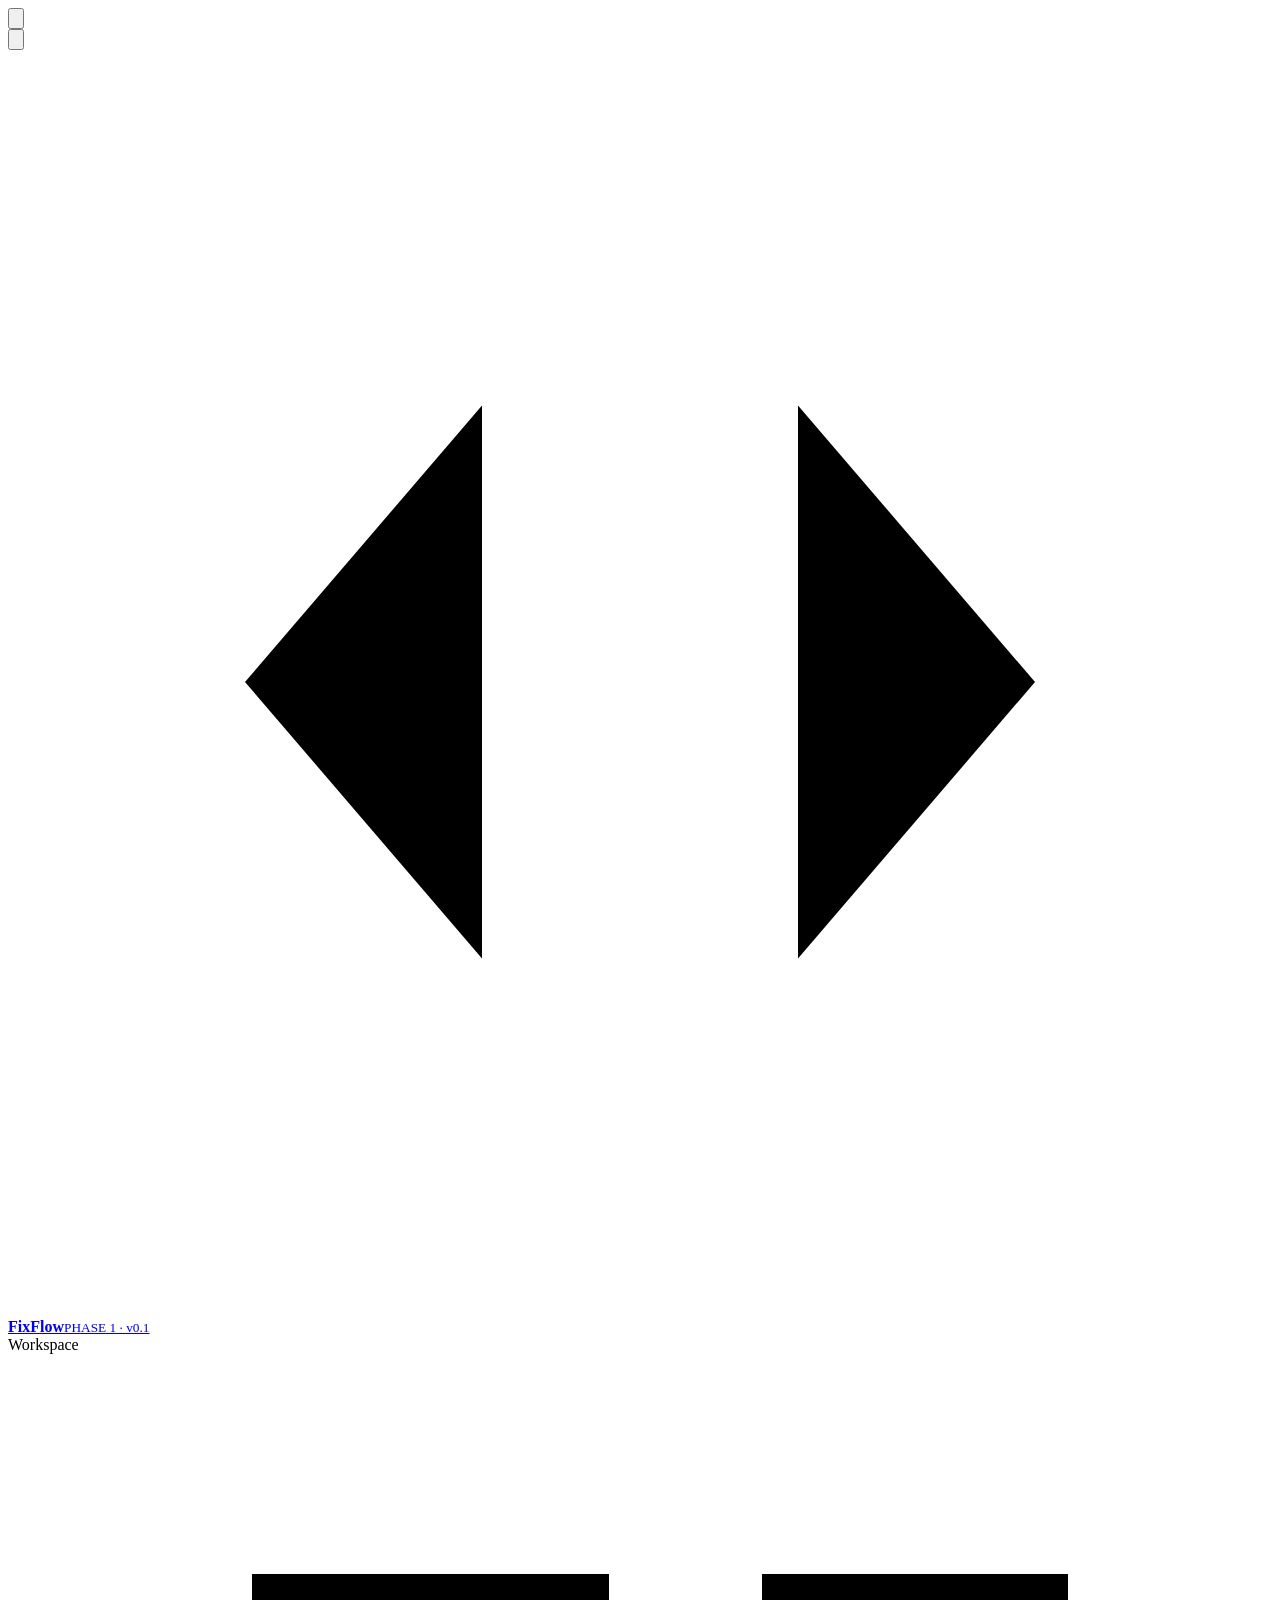
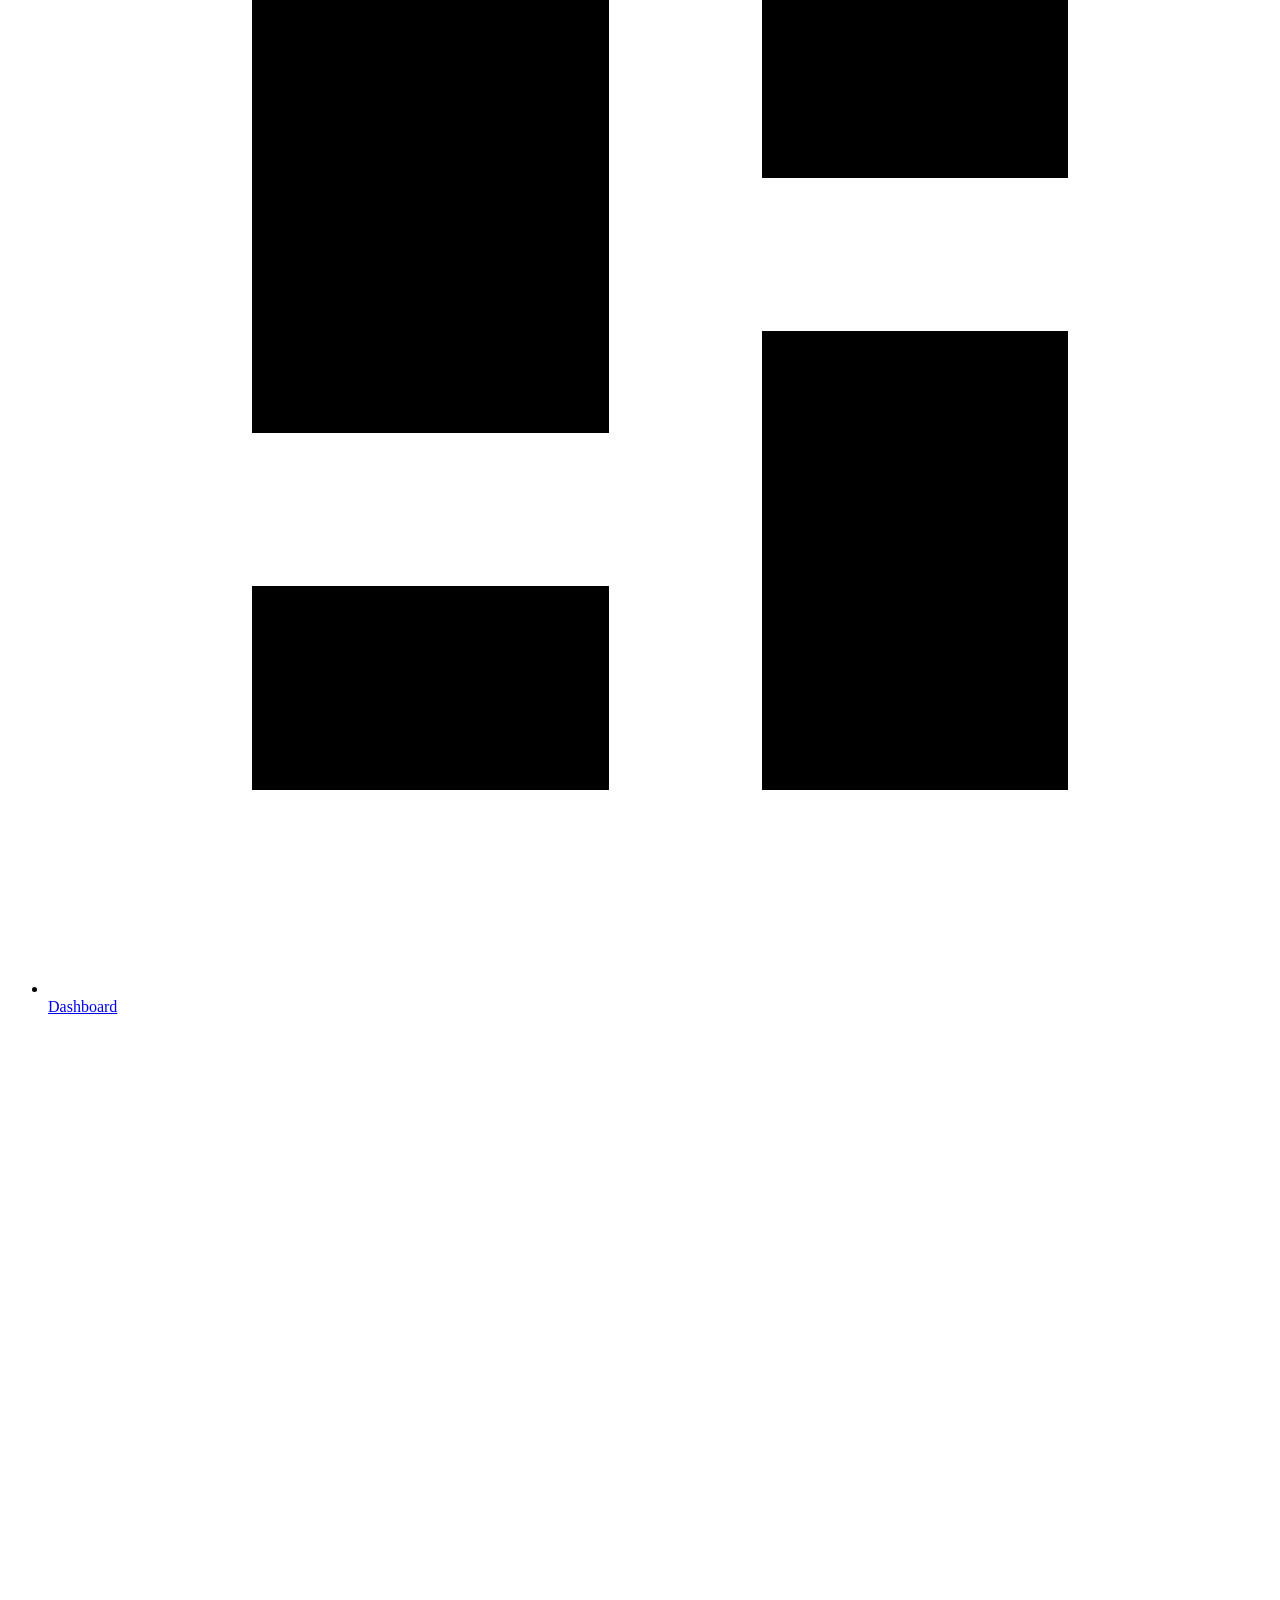
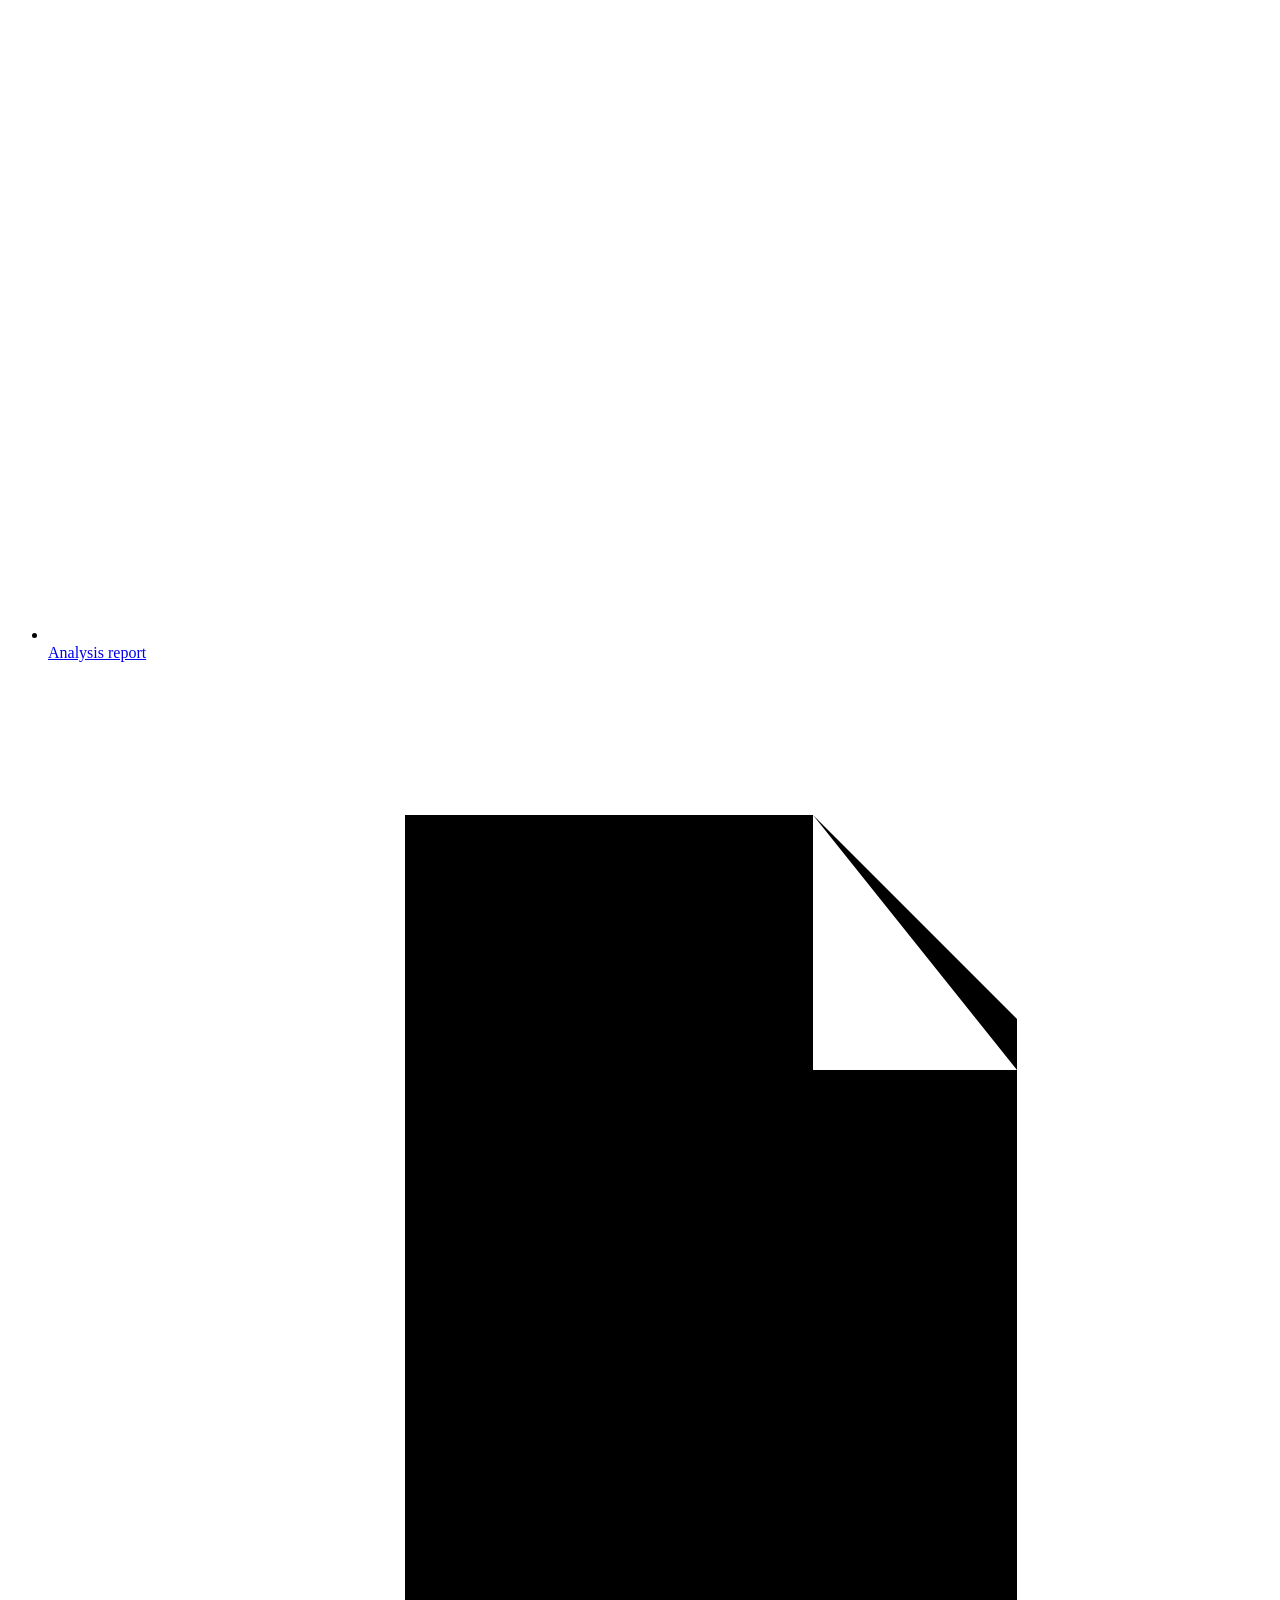
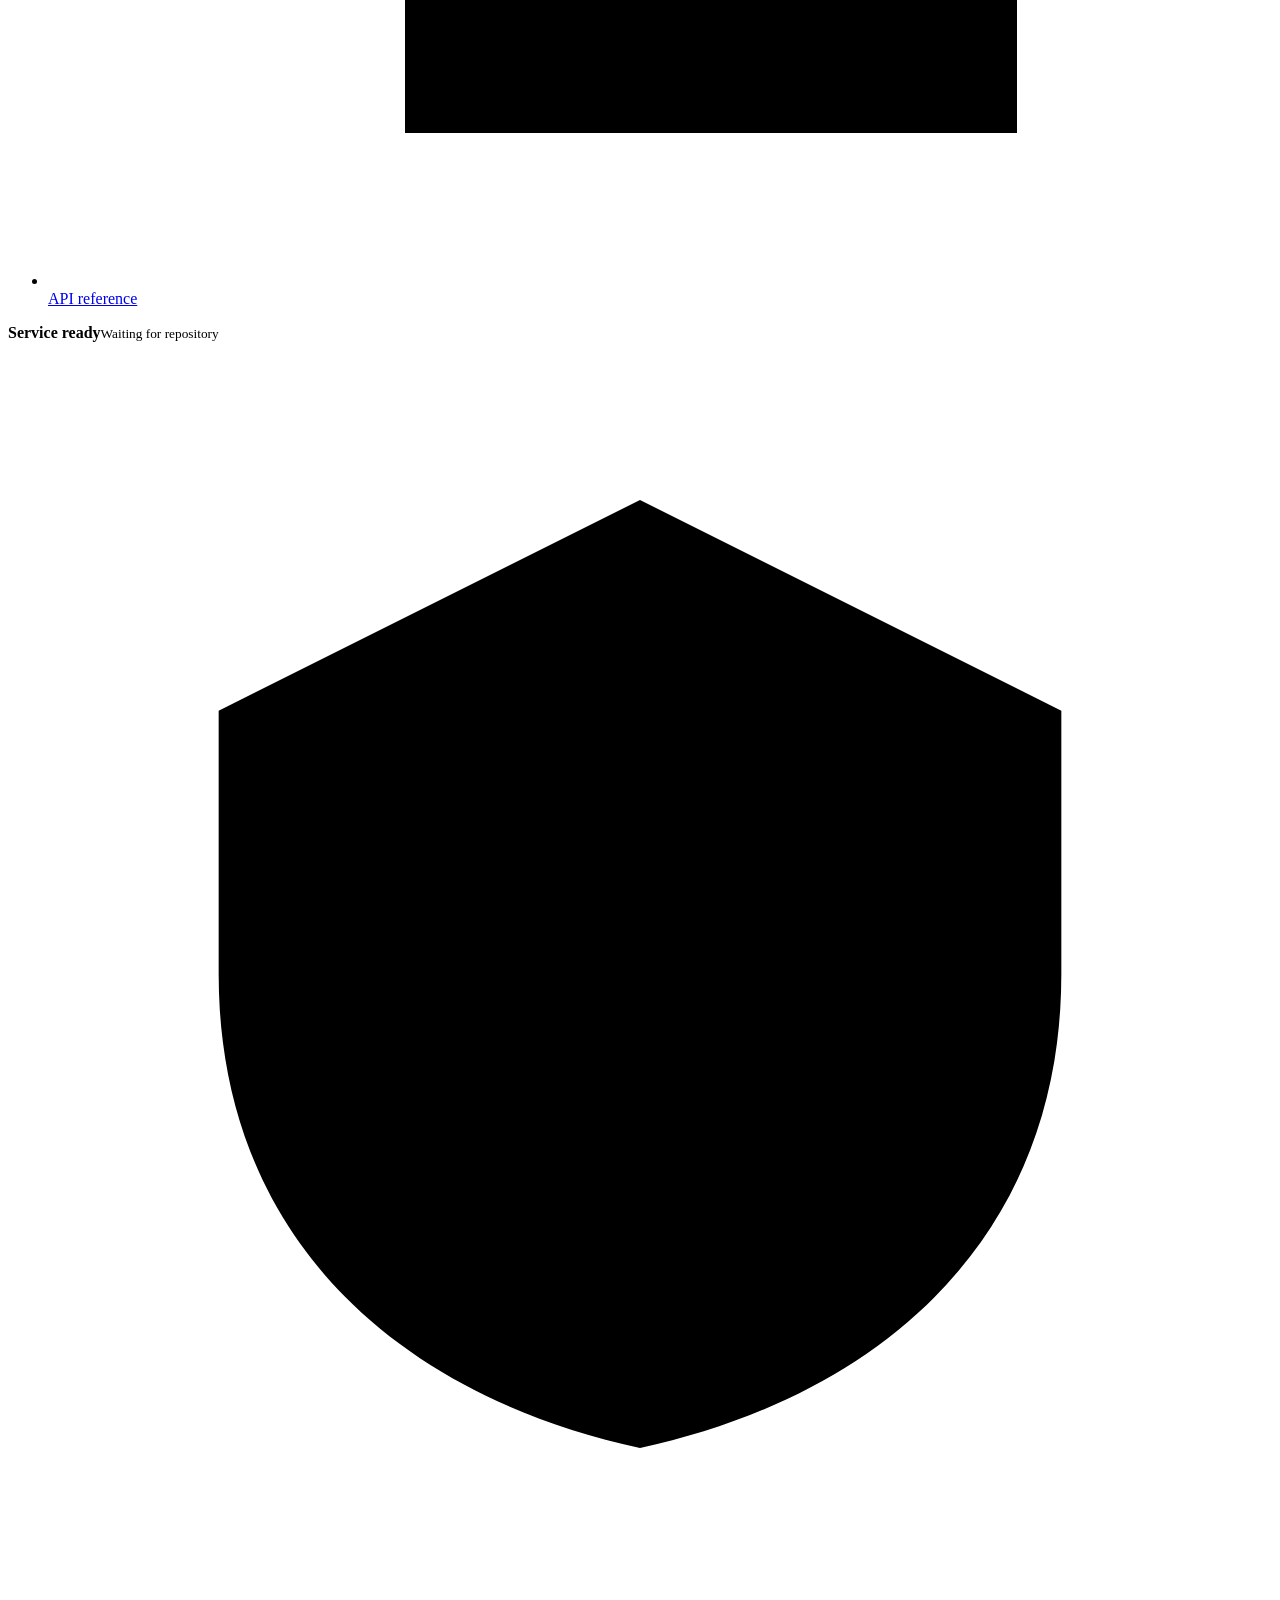
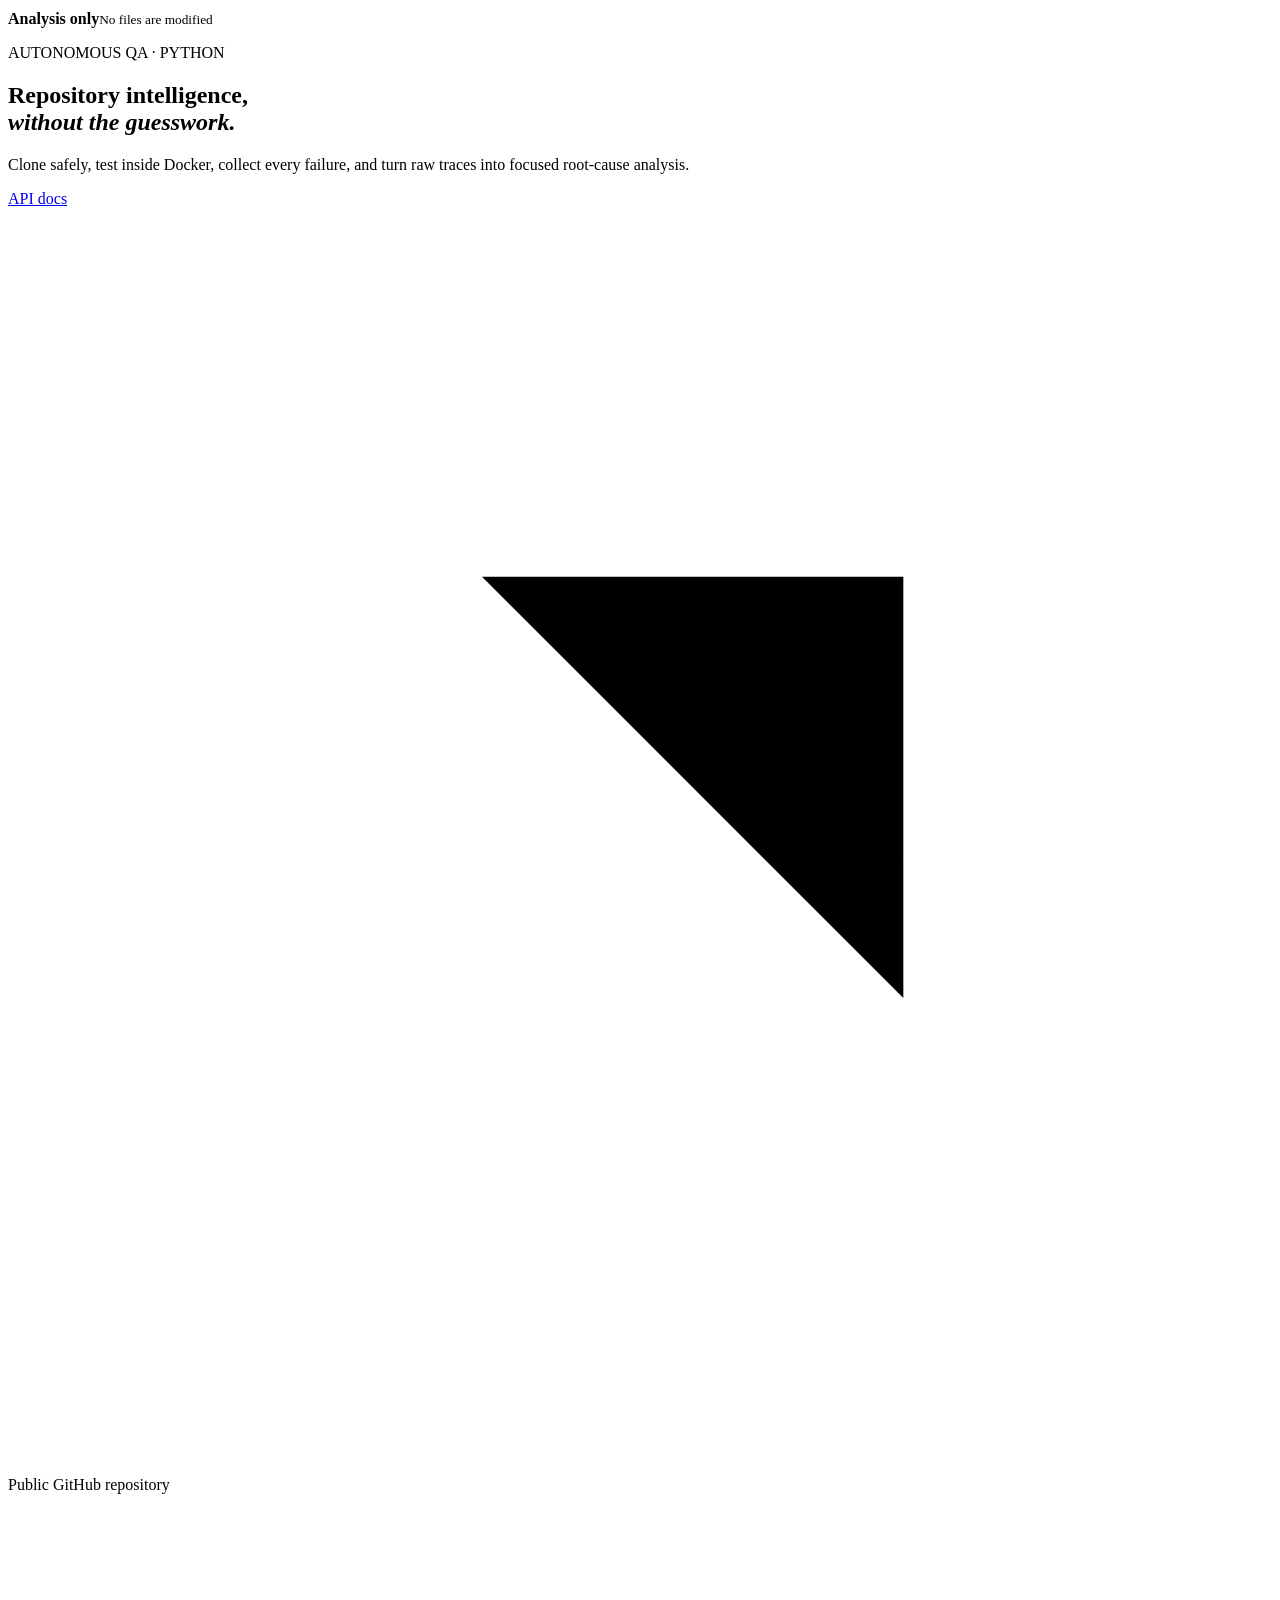
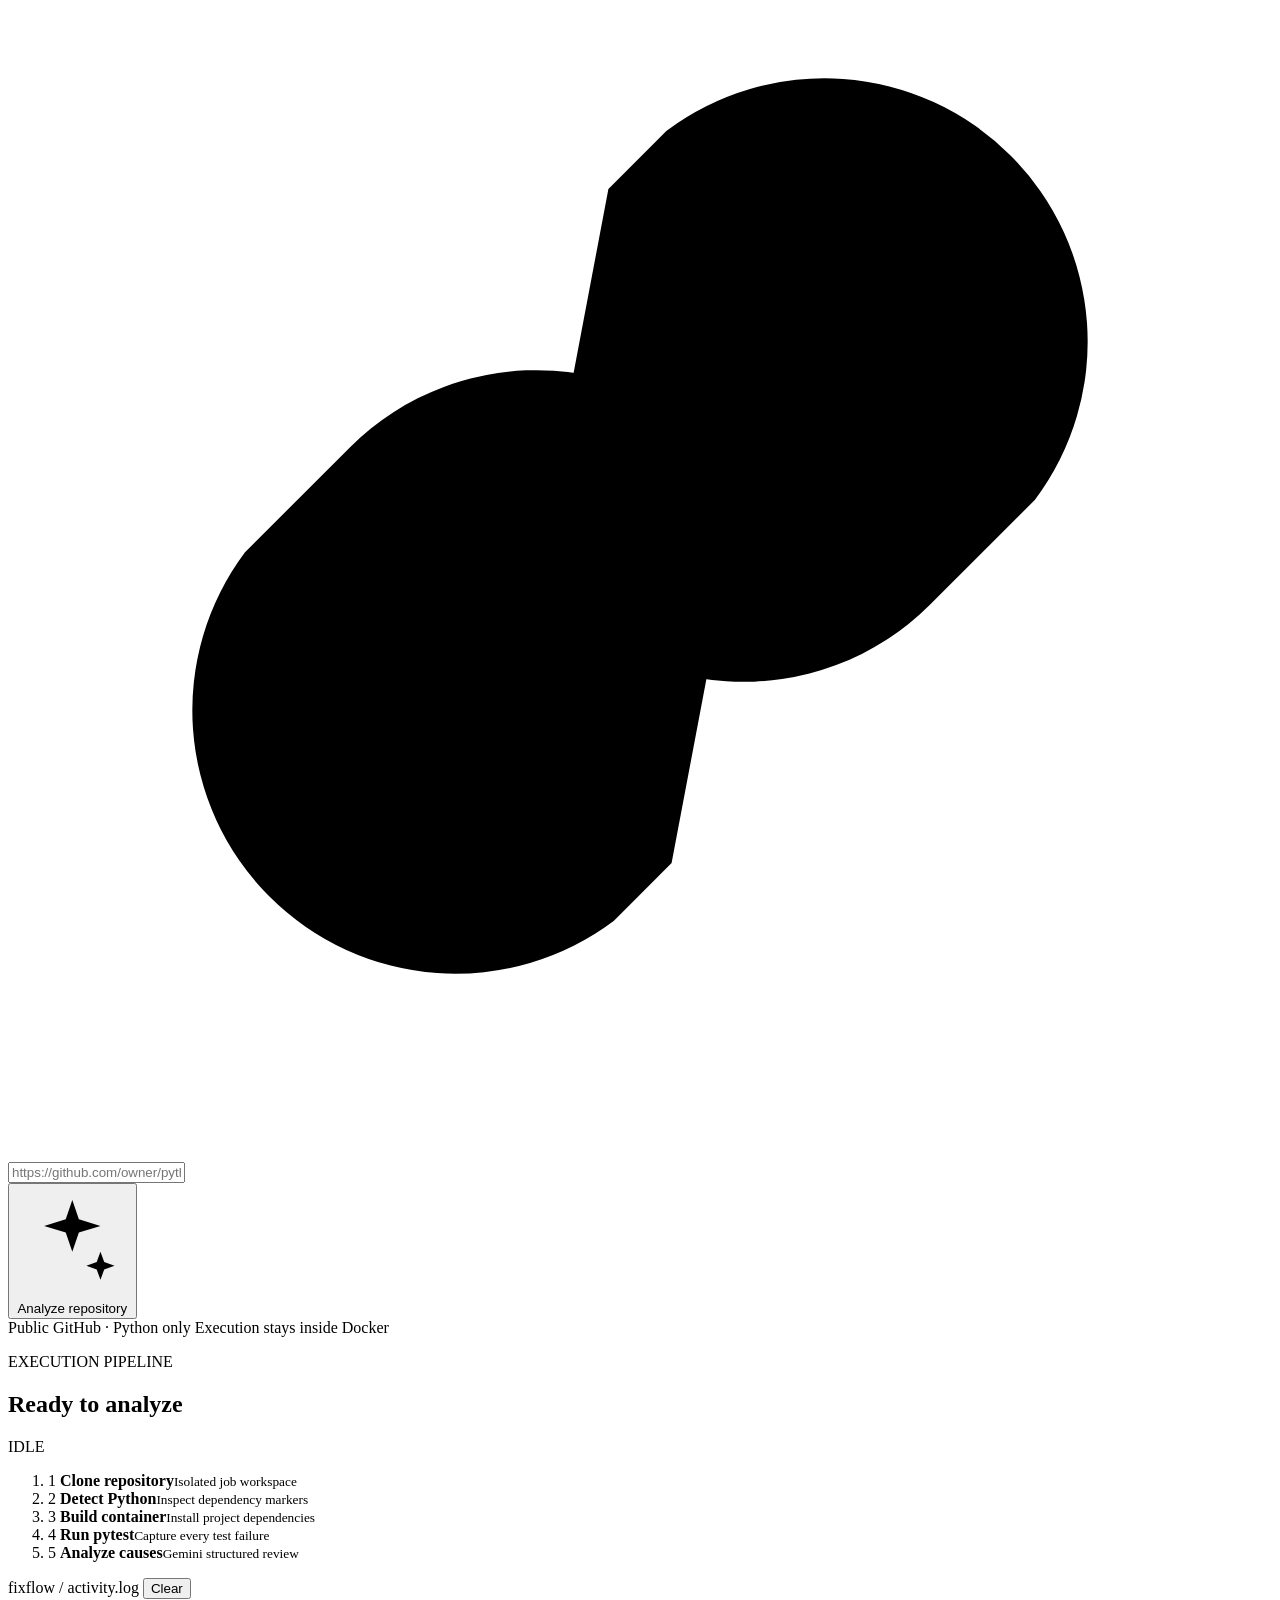
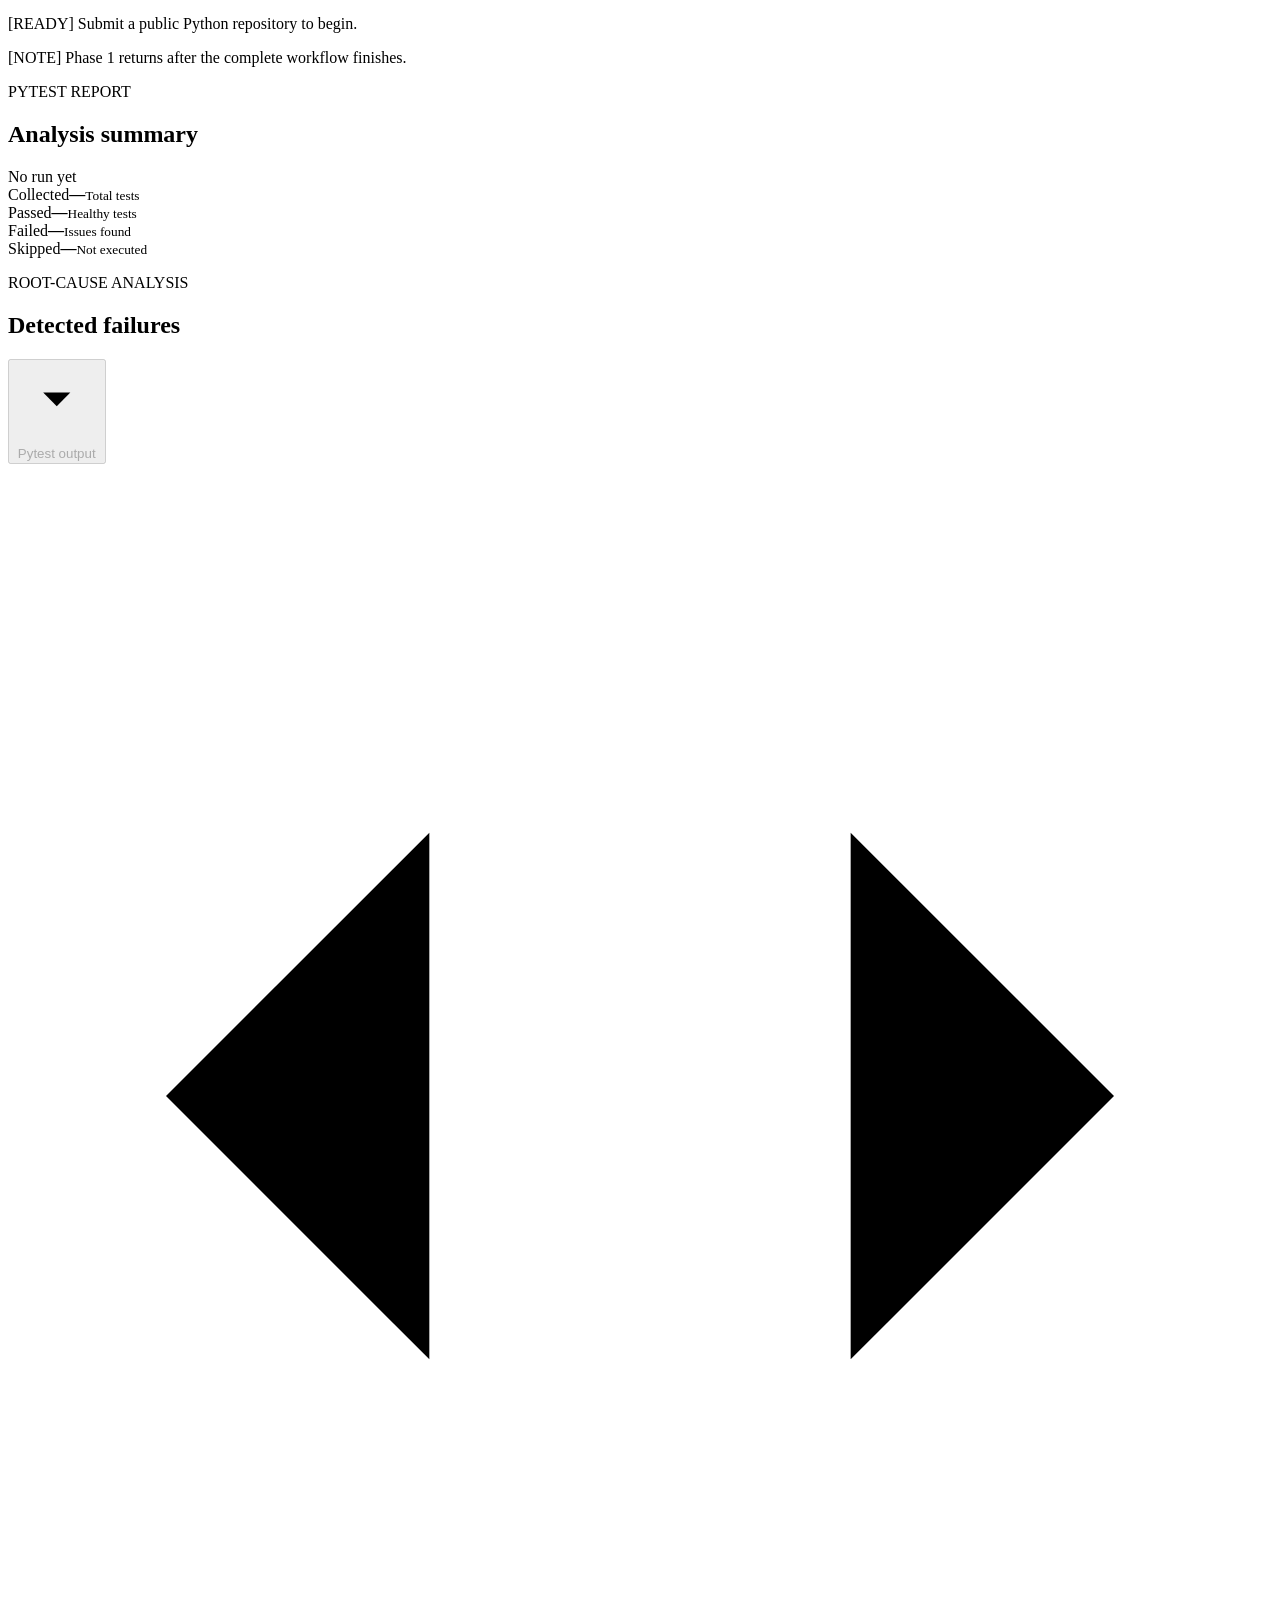
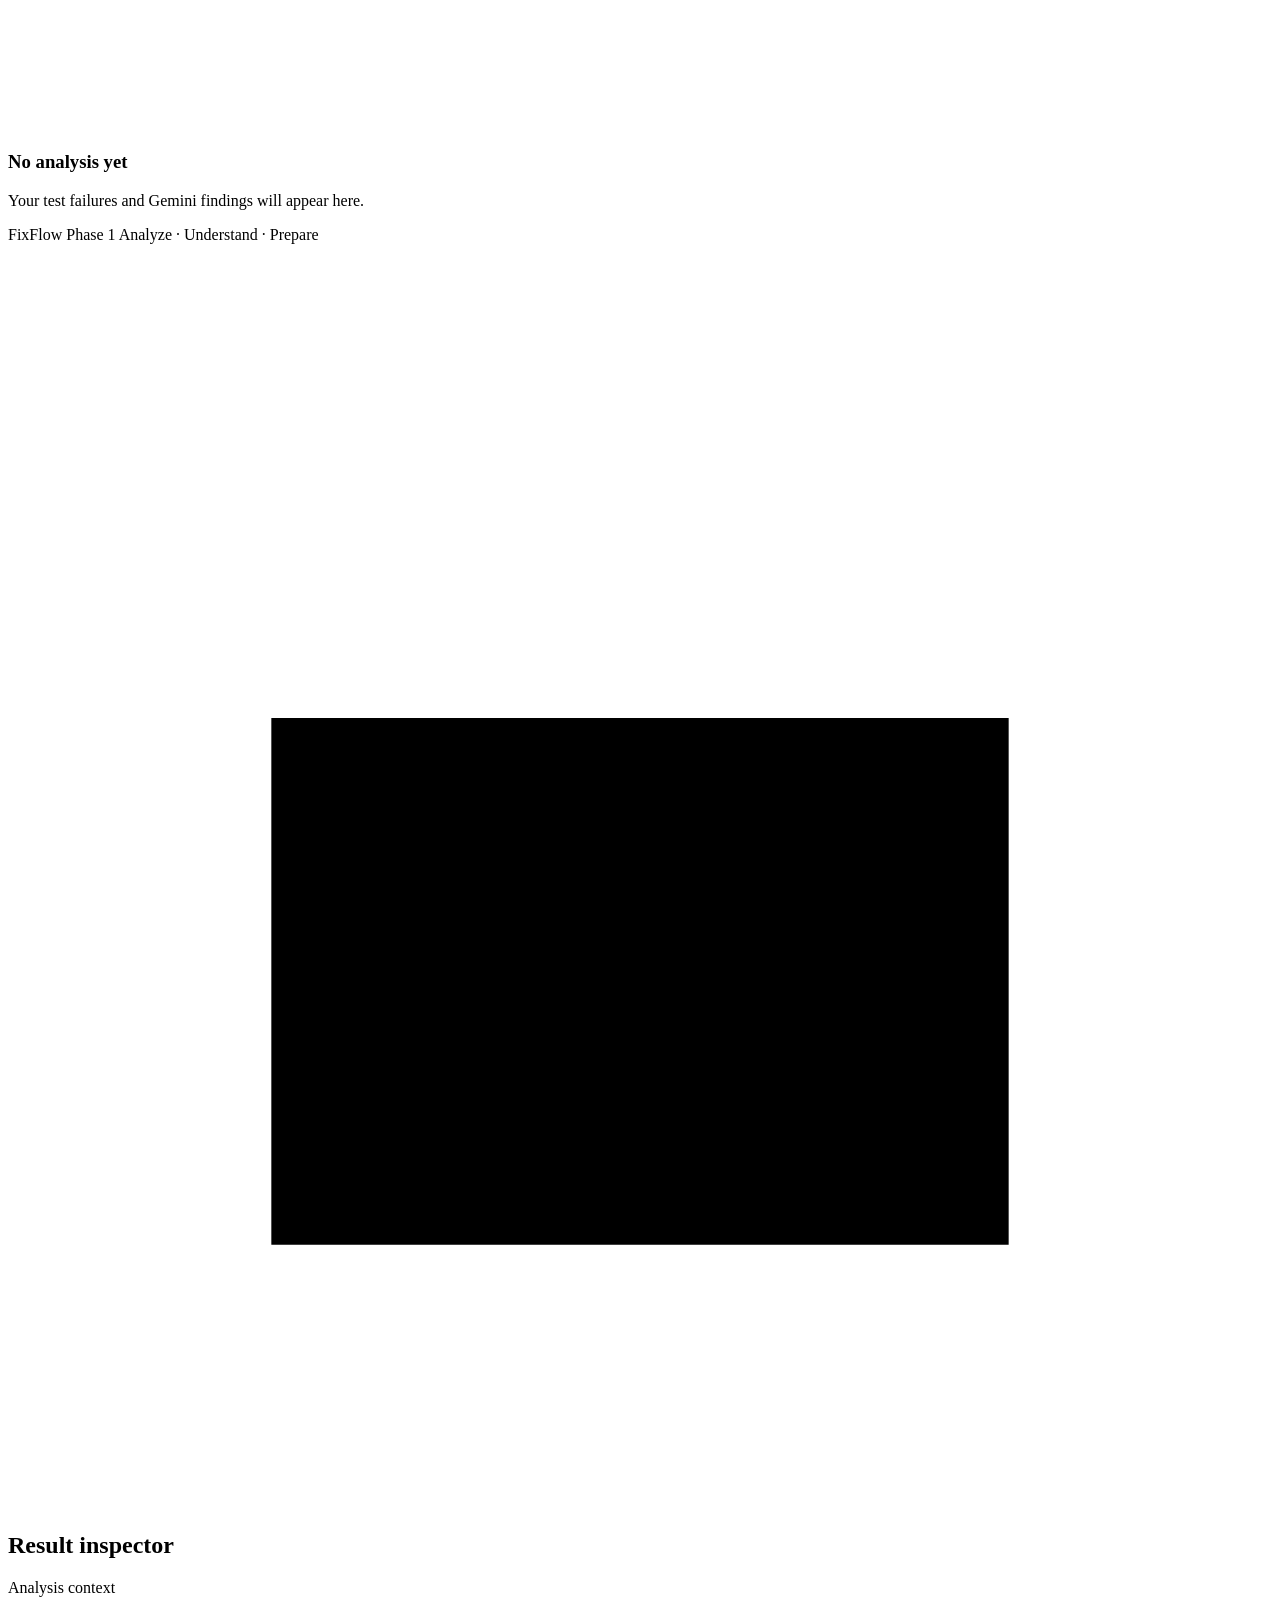
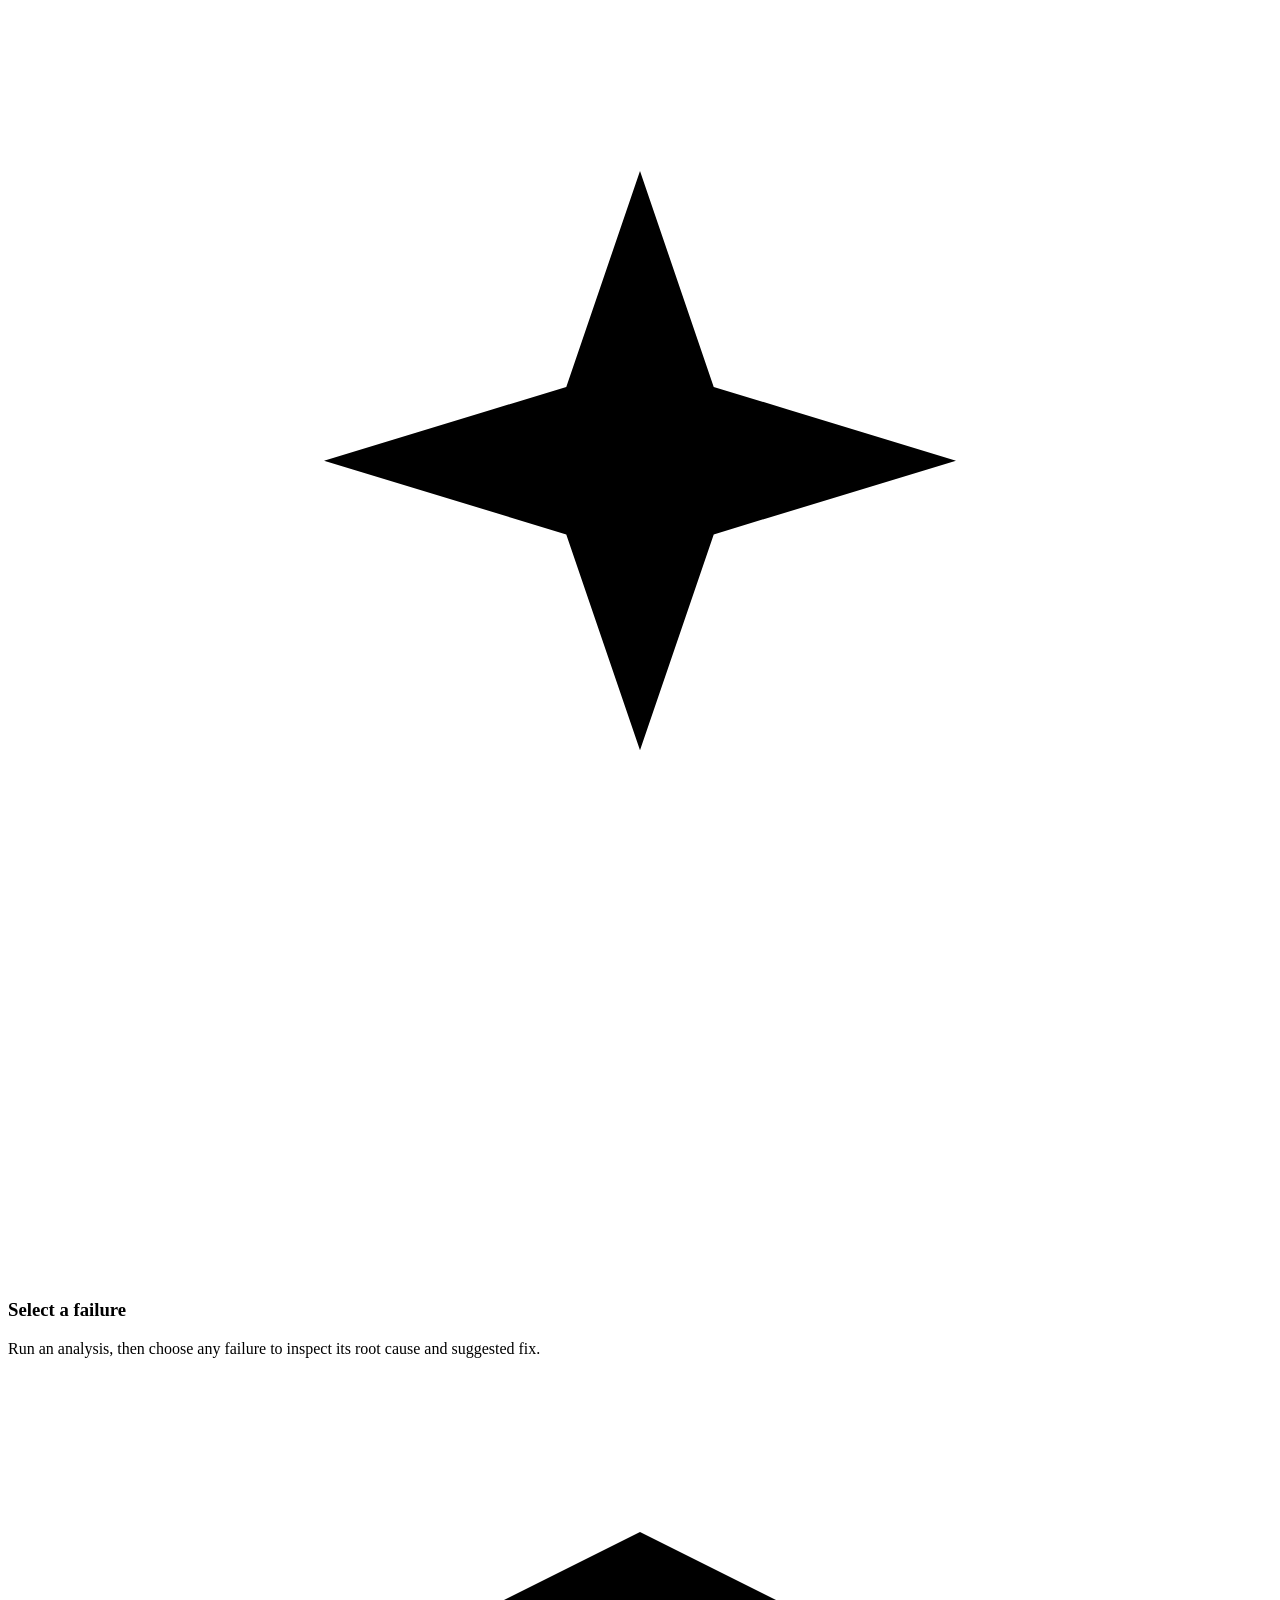
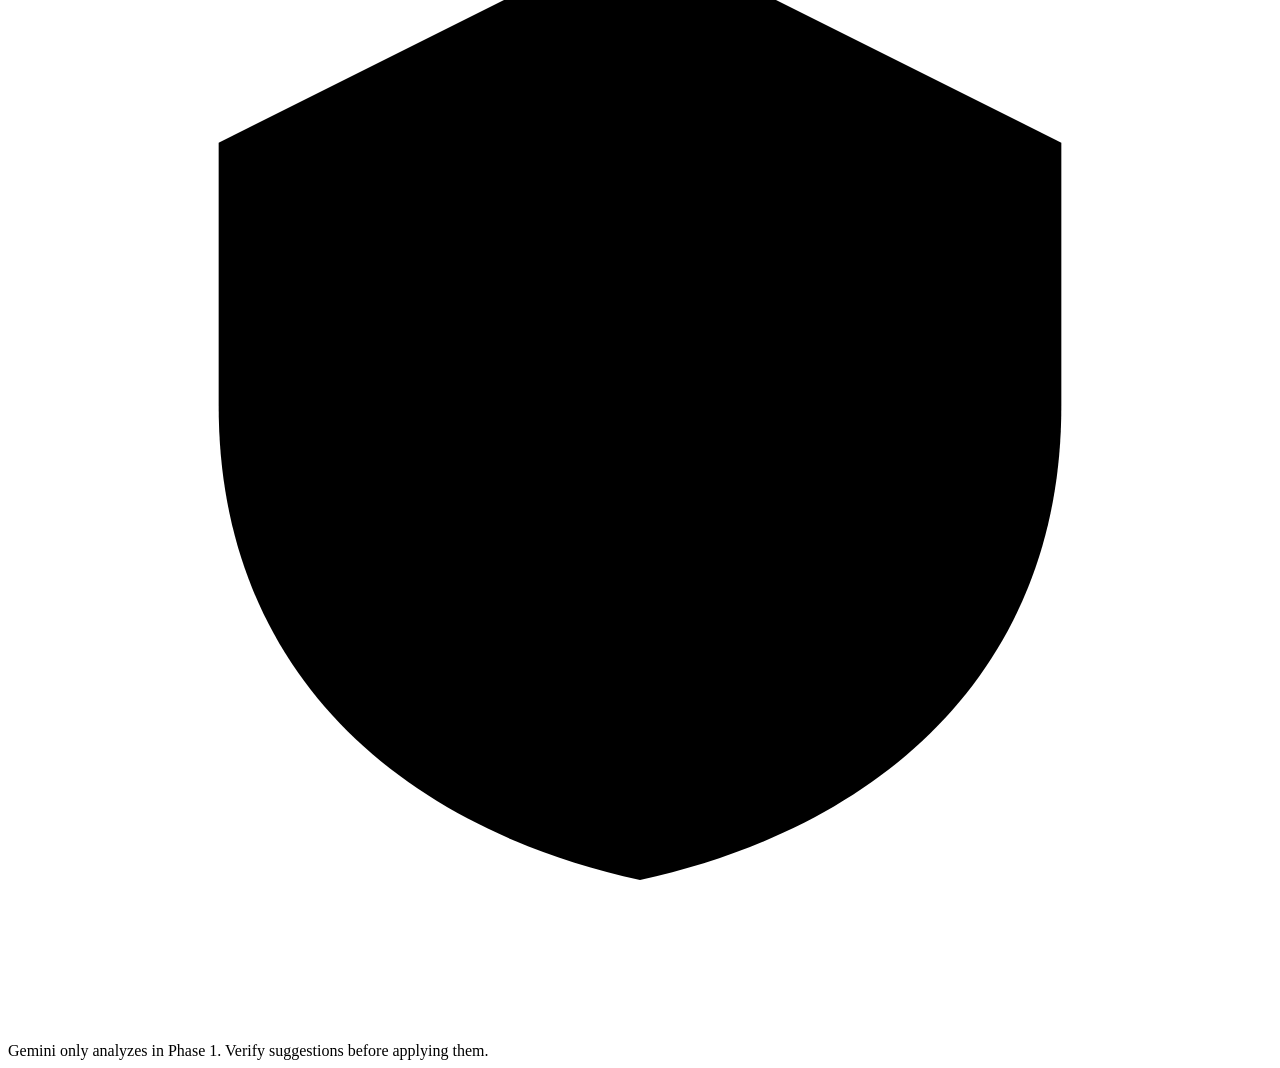
==== frontend/index.html @ abca2b86 "Initial Commit (E1)" ====
<!doctype html>
<html lang="en">
  <head>
    <meta charset="UTF-8" />
    <meta name="viewport" content="width=device-width, initial-scale=1.0" />
    <meta
      name="description"
      content="FixFlow — containerized Python repository QA analysis"
    />
    <title>FixFlow — Python QA Analyzer</title>
    <link rel="stylesheet" href="/static/styles.css" />
  </head>
  <body>
    <div class="ambient ambient-one"></div>
    <div class="ambient ambient-two"></div>

    <button id="mobile-menu" class="mobile-menu icon-button" type="button" aria-label="Open navigation">
      <svg aria-hidden="true" viewBox="0 0 24 24"><path d="M4 7h16M4 12h16M4 17h16" /></svg>
    </button>

    <nav id="sidebar" class="sidebar" aria-label="Primary navigation">
      <div class="brand-row">
        <button id="collapse-sidebar" class="icon-button collapse-button" type="button" aria-label="Collapse navigation">
          <svg aria-hidden="true" viewBox="0 0 24 24"><path d="M4 7h16M4 12h16M4 17h16" /></svg>
        </button>
        <a class="brand" href="/" aria-label="FixFlow home">
          <span class="brand-mark" aria-hidden="true">
            <svg viewBox="0 0 32 32"><path d="M12 9 6 16l6 7M20 9l6 7-6 7M18 6l-4 20" /></svg>
          </span>
          <span class="brand-copy"><b>FixFlow</b><small>PHASE 1 · v0.1</small></span>
        </a>
      </div>

      <div class="nav-label">Workspace</div>
      <ul class="nav-list">
        <li>
          <a class="nav-link active" href="#dashboard">
            <svg aria-hidden="true" viewBox="0 0 24 24"><path d="M4 13h7V4H4v9Zm0 7h7v-4H4v4Zm10 0h6v-9h-6v9Zm0-16v4h6V4h-6Z" /></svg>
            <span>Dashboard</span>
          </a>
        </li>
        <li>
          <a class="nav-link" href="#results">
            <svg aria-hidden="true" viewBox="0 0 24 24"><path d="M5 20V10m7 10V4m7 16v-7" /></svg>
            <span>Analysis report</span>
          </a>
        </li>
        <li>
          <a class="nav-link" href="/docs" target="_blank" rel="noreferrer">
            <svg aria-hidden="true" viewBox="0 0 24 24"><path d="M7 3h8l4 4v14H7V3Zm8 0v5h4M10 12h6M10 16h6" /></svg>
            <span>API reference</span>
          </a>
        </li>
      </ul>

      <div class="sidebar-bottom">
        <div id="runtime-status" class="runtime-status">
          <i></i>
          <span><b>Service ready</b><small>Waiting for repository</small></span>
        </div>
        <div class="phase-note">
          <svg aria-hidden="true" viewBox="0 0 24 24"><path d="M12 3 4 7v5c0 5 3.4 8 8 9 4.6-1 8-4 8-9V7l-8-4Zm0 5v5m0 3h.01" /></svg>
          <span><b>Analysis only</b><small>No files are modified</small></span>
        </div>
      </div>
    </nav>
    <div id="sidebar-scrim" class="sidebar-scrim"></div>

    <main id="app-main" class="app-main">
      <section id="dashboard" class="dashboard-column">
        <header class="page-header">
          <div>
            <p class="eyebrow">AUTONOMOUS QA · PYTHON</p>
            <h1>Repository intelligence,<br /><em>without the guesswork.</em></h1>
            <p class="page-copy">Clone safely, test inside Docker, collect every failure, and turn raw traces into focused root-cause analysis.</p>
          </div>
          <a class="docs-button" href="/docs" target="_blank" rel="noreferrer">
            API docs
            <svg aria-hidden="true" viewBox="0 0 24 24"><path d="M7 17 17 7M9 7h8v8" /></svg>
          </a>
        </header>

        <section class="analyze-panel glass-panel">
          <form id="analyze-form">
            <label for="repository-url">Public GitHub repository</label>
            <div class="url-row">
              <div class="url-input-wrap">
                <svg aria-hidden="true" viewBox="0 0 24 24"><path d="M10 13a5 5 0 0 0 7.5.5l2-2a5 5 0 0 0-7-7l-1.1 1.1M14 11a5 5 0 0 0-7.5-.5l-2 2a5 5 0 0 0 7 7l1.1-1.1" /></svg>
                <input
                  id="repository-url"
                  name="repository_url"
                  type="url"
                  placeholder="https://github.com/owner/python-project.git"
                  autocomplete="url"
                  spellcheck="false"
                  required
                />
              </div>
              <button id="analyze-button" class="primary-button" type="submit">
                <svg aria-hidden="true" viewBox="0 0 24 24"><path d="m12 3 1.4 4.1L18 8.5l-4.6 1.4L12 14l-1.4-4.1L6 8.5l4.6-1.4L12 3Zm6 11 .8 2.2L21 17l-2.2.8L18 20l-.8-2.2L15 17l2.2-.8L18 14Z" /></svg>
                <span>Analyze repository</span>
              </button>
            </div>
            <div class="form-meta">
              <span>Public GitHub · Python only</span>
              <span>Execution stays inside Docker</span>
            </div>
          </form>
        </section>

        <section id="progress-panel" class="progress-panel panel" aria-live="polite">
          <div class="section-heading">
            <div>
              <p class="section-kicker">EXECUTION PIPELINE</p>
              <h2 id="progress-title">Ready to analyze</h2>
            </div>
            <span id="progress-badge" class="status-badge idle">IDLE</span>
          </div>

          <div id="progress-track" class="progress-track"><span></span></div>

          <div class="pipeline-layout">
            <ol id="pipeline-steps" class="pipeline-steps">
              <li data-step="clone">
                <span class="step-marker">1</span>
                <span><b>Clone repository</b><small>Isolated job workspace</small></span>
              </li>
              <li data-step="detect">
                <span class="step-marker">2</span>
                <span><b>Detect Python</b><small>Inspect dependency markers</small></span>
              </li>
              <li data-step="docker">
                <span class="step-marker">3</span>
                <span><b>Build container</b><small>Install project dependencies</small></span>
              </li>
              <li data-step="pytest">
                <span class="step-marker">4</span>
                <span><b>Run pytest</b><small>Capture every test failure</small></span>
              </li>
              <li data-step="gemini">
                <span class="step-marker">5</span>
                <span><b>Analyze causes</b><small>Gemini structured review</small></span>
              </li>
            </ol>

            <div class="terminal-card">
              <div class="terminal-bar">
                <span class="terminal-dots"><i></i><i></i><i></i></span>
                <span id="terminal-title">fixflow / activity.log</span>
                <button id="clear-log" type="button">Clear</button>
              </div>
              <div id="activity-log" class="activity-log" role="log">
                <p><span class="log-info">[READY]</span> Submit a public Python repository to begin.</p>
                <p><span class="log-note">[NOTE]</span> Phase 1 returns after the complete workflow finishes.</p>
              </div>
            </div>
          </div>
        </section>

        <section id="results" class="results-section">
          <div class="section-heading results-heading">
            <div>
              <p class="section-kicker">PYTEST REPORT</p>
              <h2>Analysis summary</h2>
            </div>
            <span id="repository-name" class="repository-chip">No run yet</span>
          </div>

          <div class="metrics-grid">
            <article class="metric-card total">
              <span>Collected</span><strong id="metric-total">—</strong><small>Total tests</small>
            </article>
            <article class="metric-card passed">
              <span>Passed</span><strong id="metric-passed">—</strong><small>Healthy tests</small>
            </article>
            <article class="metric-card failed">
              <span>Failed</span><strong id="metric-failed">—</strong><small>Issues found</small>
            </article>
            <article class="metric-card skipped">
              <span>Skipped</span><strong id="metric-skipped">—</strong><small>Not executed</small>
            </article>
          </div>

          <div class="issues-header">
            <div>
              <p class="section-kicker">ROOT-CAUSE ANALYSIS</p>
              <h2>Detected failures</h2>
            </div>
            <button id="toggle-output" class="secondary-button" type="button" disabled>
              <svg aria-hidden="true" viewBox="0 0 24 24"><path d="m8 9 4 4 4-4" /></svg>
              Pytest output
            </button>
          </div>

          <div id="result-message" class="empty-state">
            <span class="empty-state-icon">
              <svg aria-hidden="true" viewBox="0 0 24 24"><path d="M8 7 3 12l5 5M16 7l5 5-5 5M14 4l-4 16" /></svg>
            </span>
            <h3>No analysis yet</h3>
            <p>Your test failures and Gemini findings will appear here.</p>
          </div>

          <div id="issues-list" class="issues-list"></div>

          <div id="pytest-output-panel" class="output-panel" hidden>
            <div class="output-toolbar">
              <span>Complete pytest output</span>
              <button id="copy-output" type="button">Copy</button>
            </div>
            <pre id="pytest-output">No output available.</pre>
          </div>
        </section>

        <footer>
          <span>FixFlow Phase 1</span>
          <span>Analyze · Understand · Prepare</span>
        </footer>
      </section>

      <aside id="inspector" class="inspector">
        <div class="inspector-header">
          <div class="assistant-avatar">
            <svg aria-hidden="true" viewBox="0 0 24 24"><path d="M9 3h6M12 3v3M5 9h14v10H5V9Zm4 4h.01M15 13h.01M9 17h6" /></svg>
          </div>
          <div><h2>Result inspector</h2><p><i></i> Analysis context</p></div>
        </div>

        <div id="inspector-content" class="inspector-content">
          <div class="inspector-welcome">
            <span class="inspector-orb">
              <svg aria-hidden="true" viewBox="0 0 24 24"><path d="m12 3 1.4 4.1L18 8.5l-4.6 1.4L12 14l-1.4-4.1L6 8.5l4.6-1.4L12 3Z" /></svg>
            </span>
            <h3>Select a failure</h3>
            <p>Run an analysis, then choose any failure to inspect its root cause and suggested fix.</p>
          </div>
        </div>

        <div class="inspector-footnote">
          <svg aria-hidden="true" viewBox="0 0 24 24"><path d="M12 3 4 7v5c0 5 3.4 8 8 9 4.6-1 8-4 8-9V7l-8-4Z" /></svg>
          Gemini only analyzes in Phase 1. Verify suggestions before applying them.
        </div>
      </aside>
    </main>

    <div id="toast" class="toast" role="status" aria-live="polite"></div>

    <template id="issue-template">
      <article class="issue-card">
        <span class="issue-accent"></span>
        <div class="issue-main">
          <div class="issue-title-row">
            <span class="confidence-badge"></span>
            <h3 class="issue-title"></h3>
          </div>
          <p class="issue-location"></p>
          <p class="issue-summary"></p>
        </div>
        <button class="view-issue" type="button">
          Inspect
          <svg aria-hidden="true" viewBox="0 0 24 24"><path d="m9 6 6 6-6 6" /></svg>
        </button>
      </article>
    </template>

    <script src="/static/app.js" defer></script>
  </body>
</html>
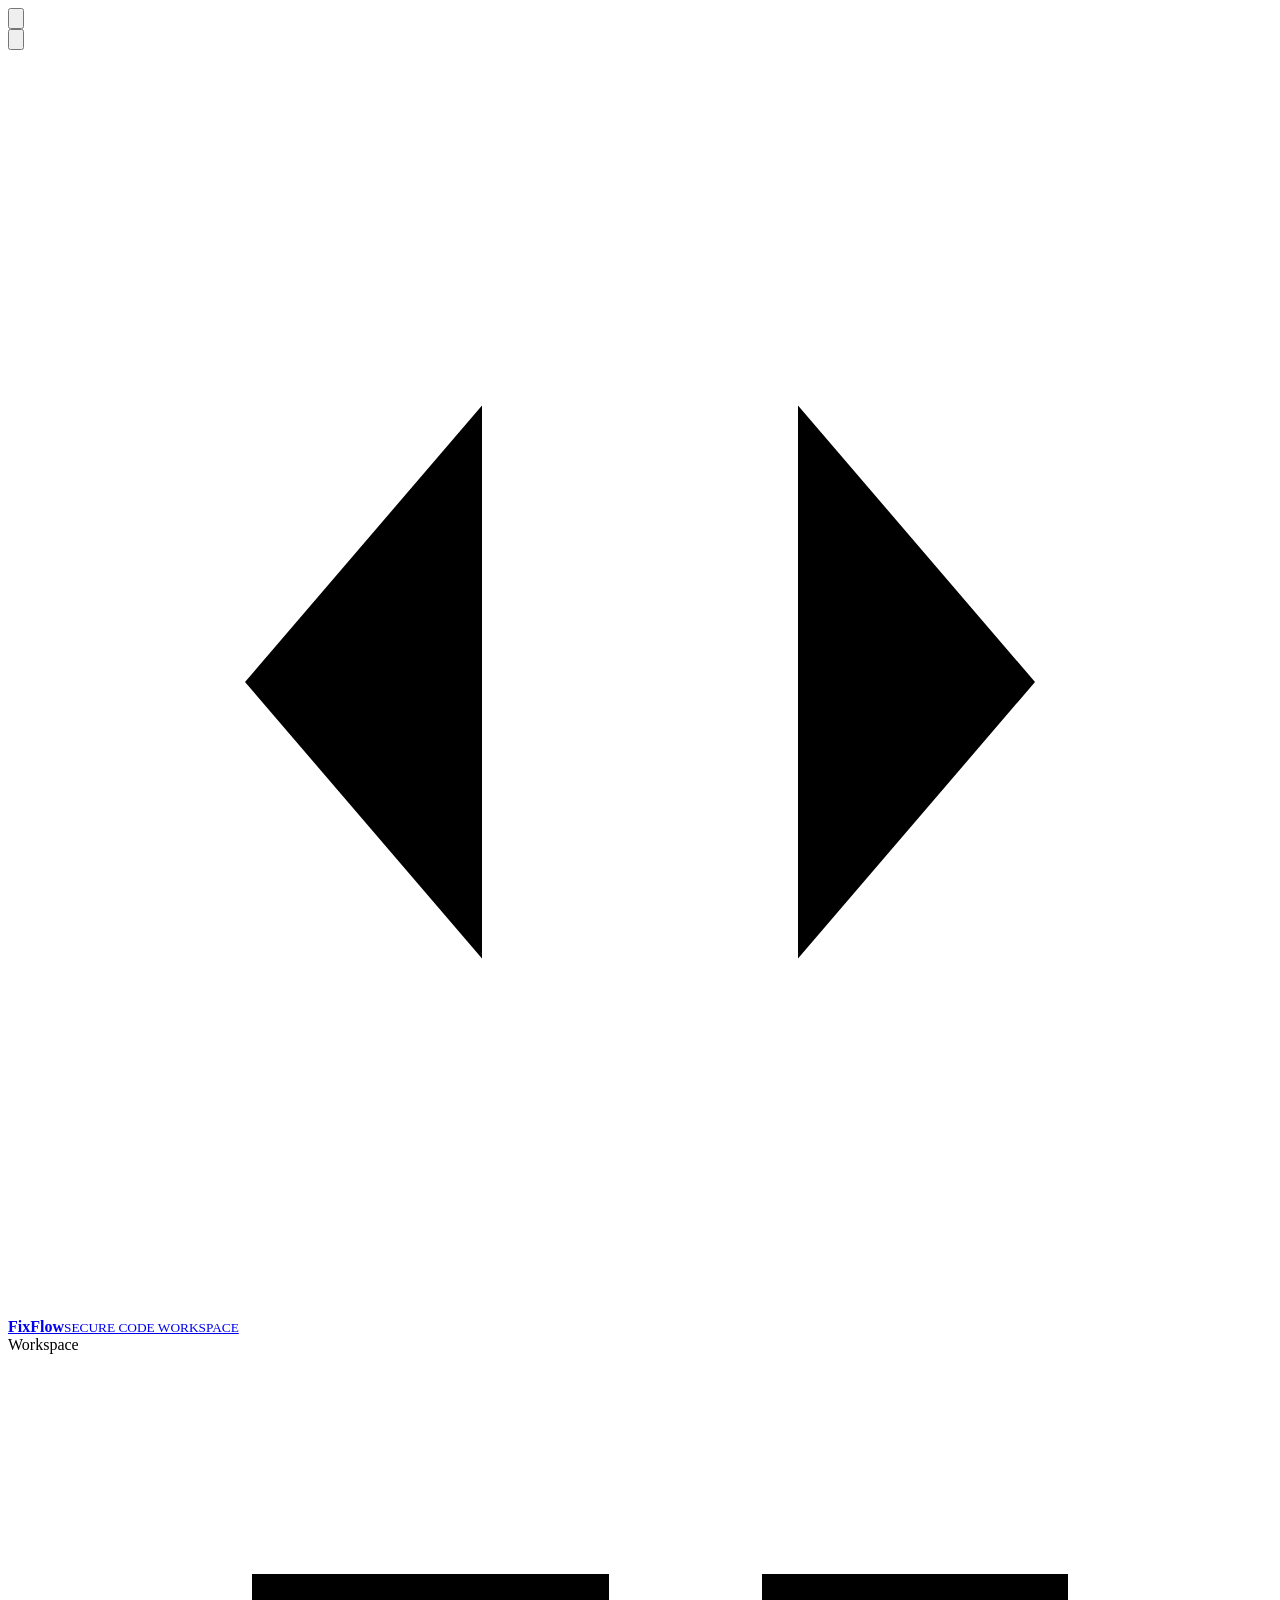
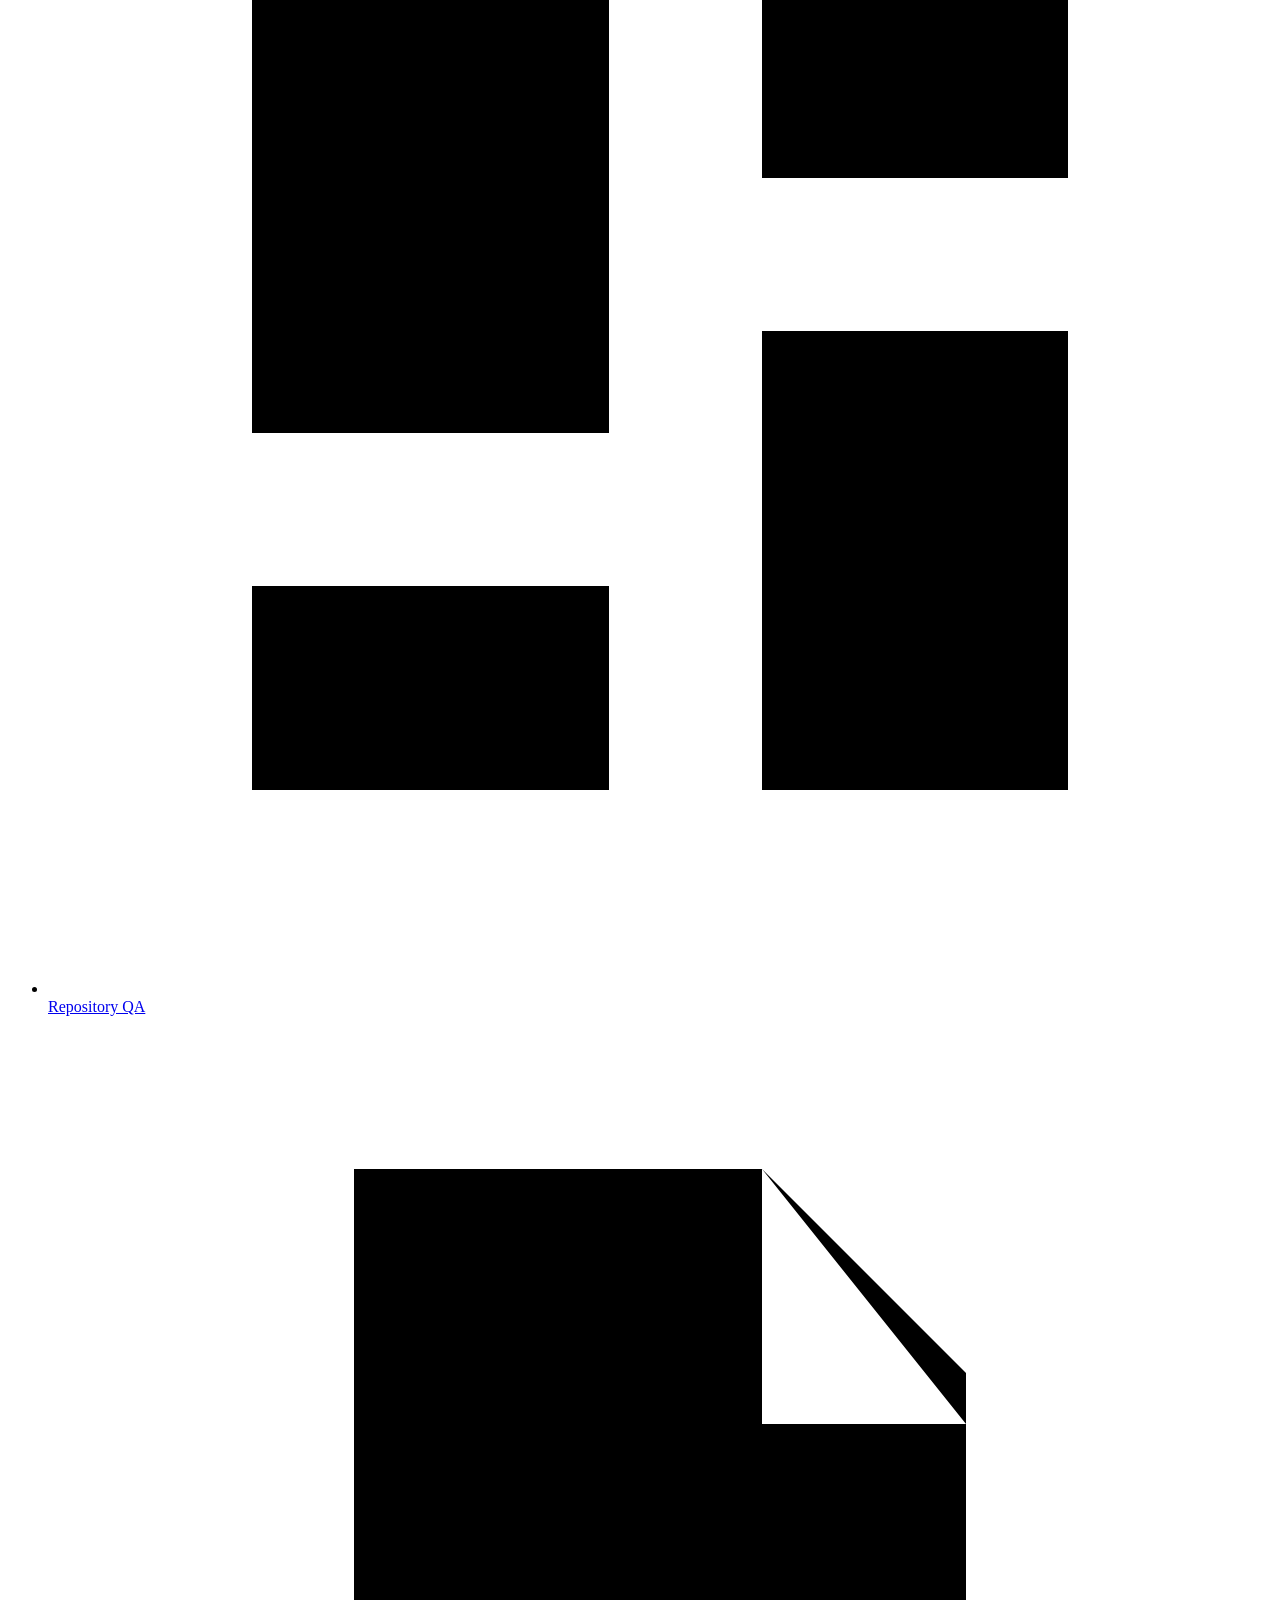
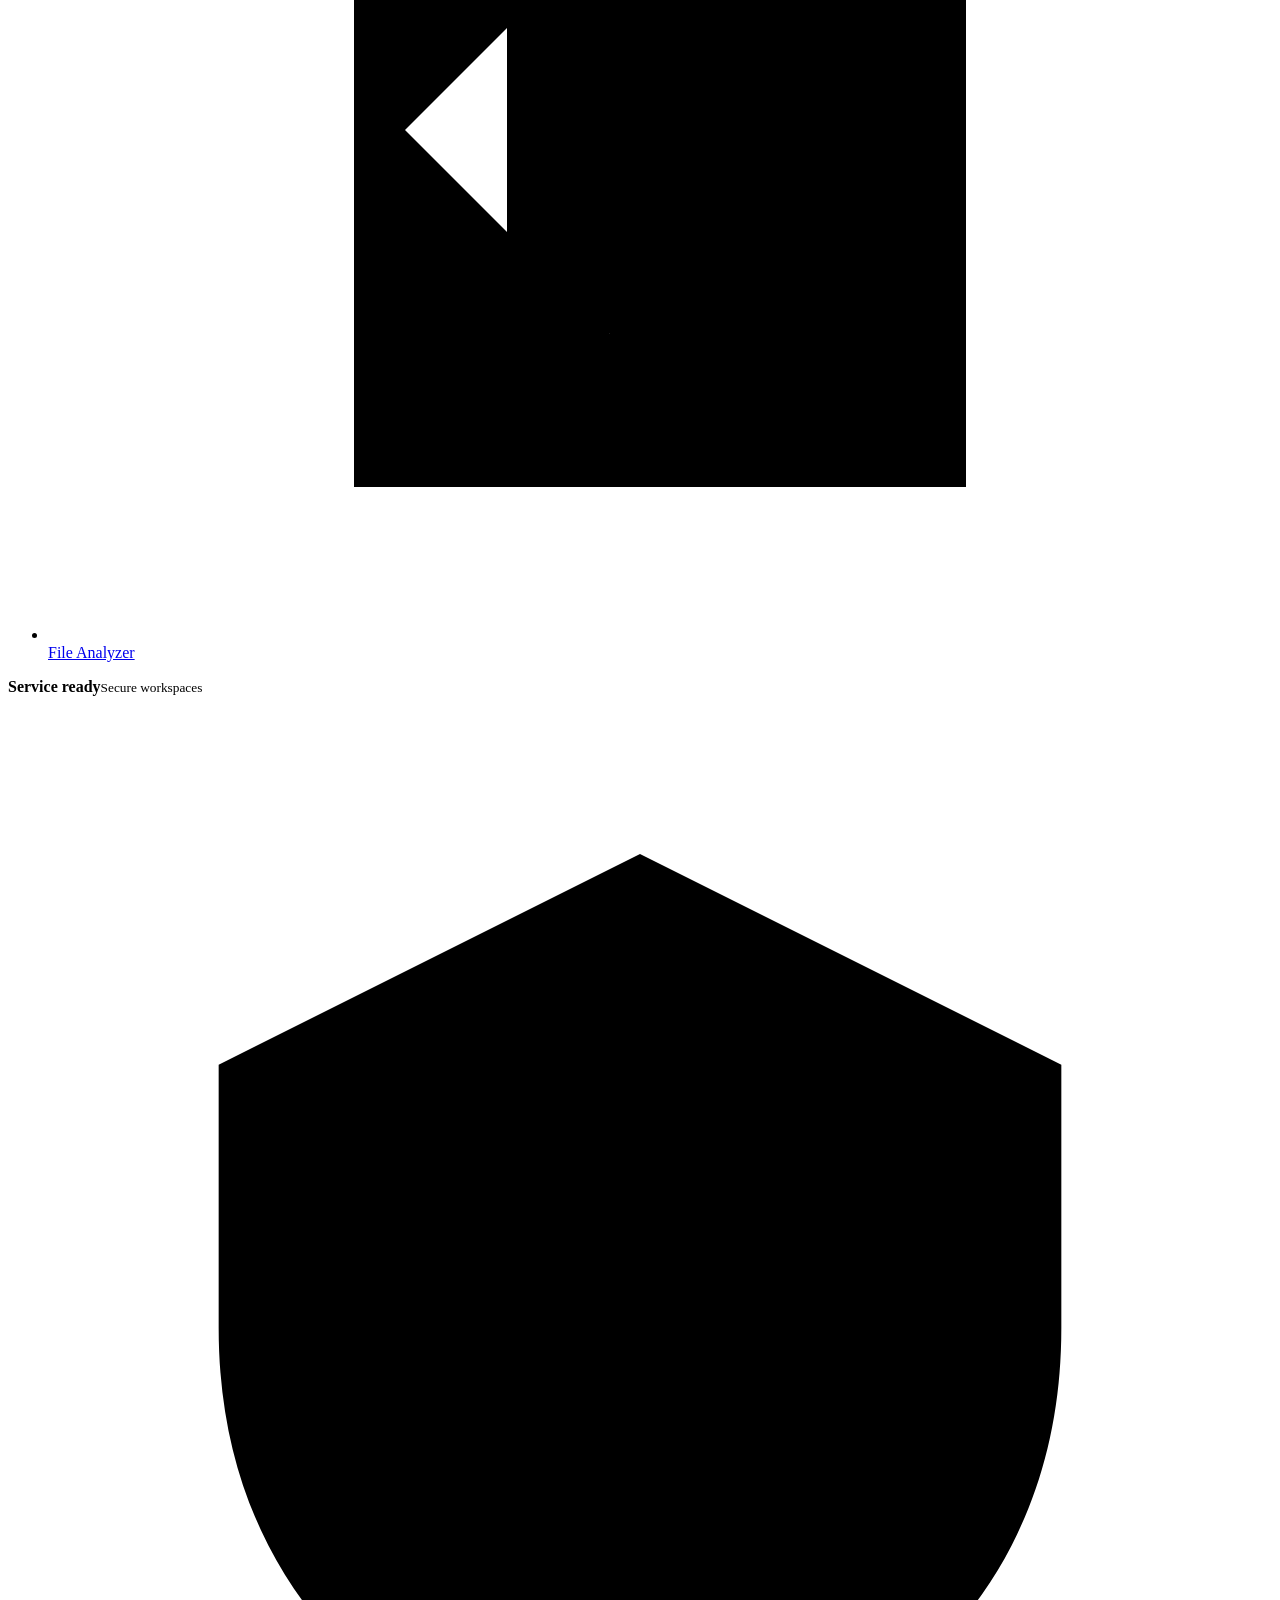
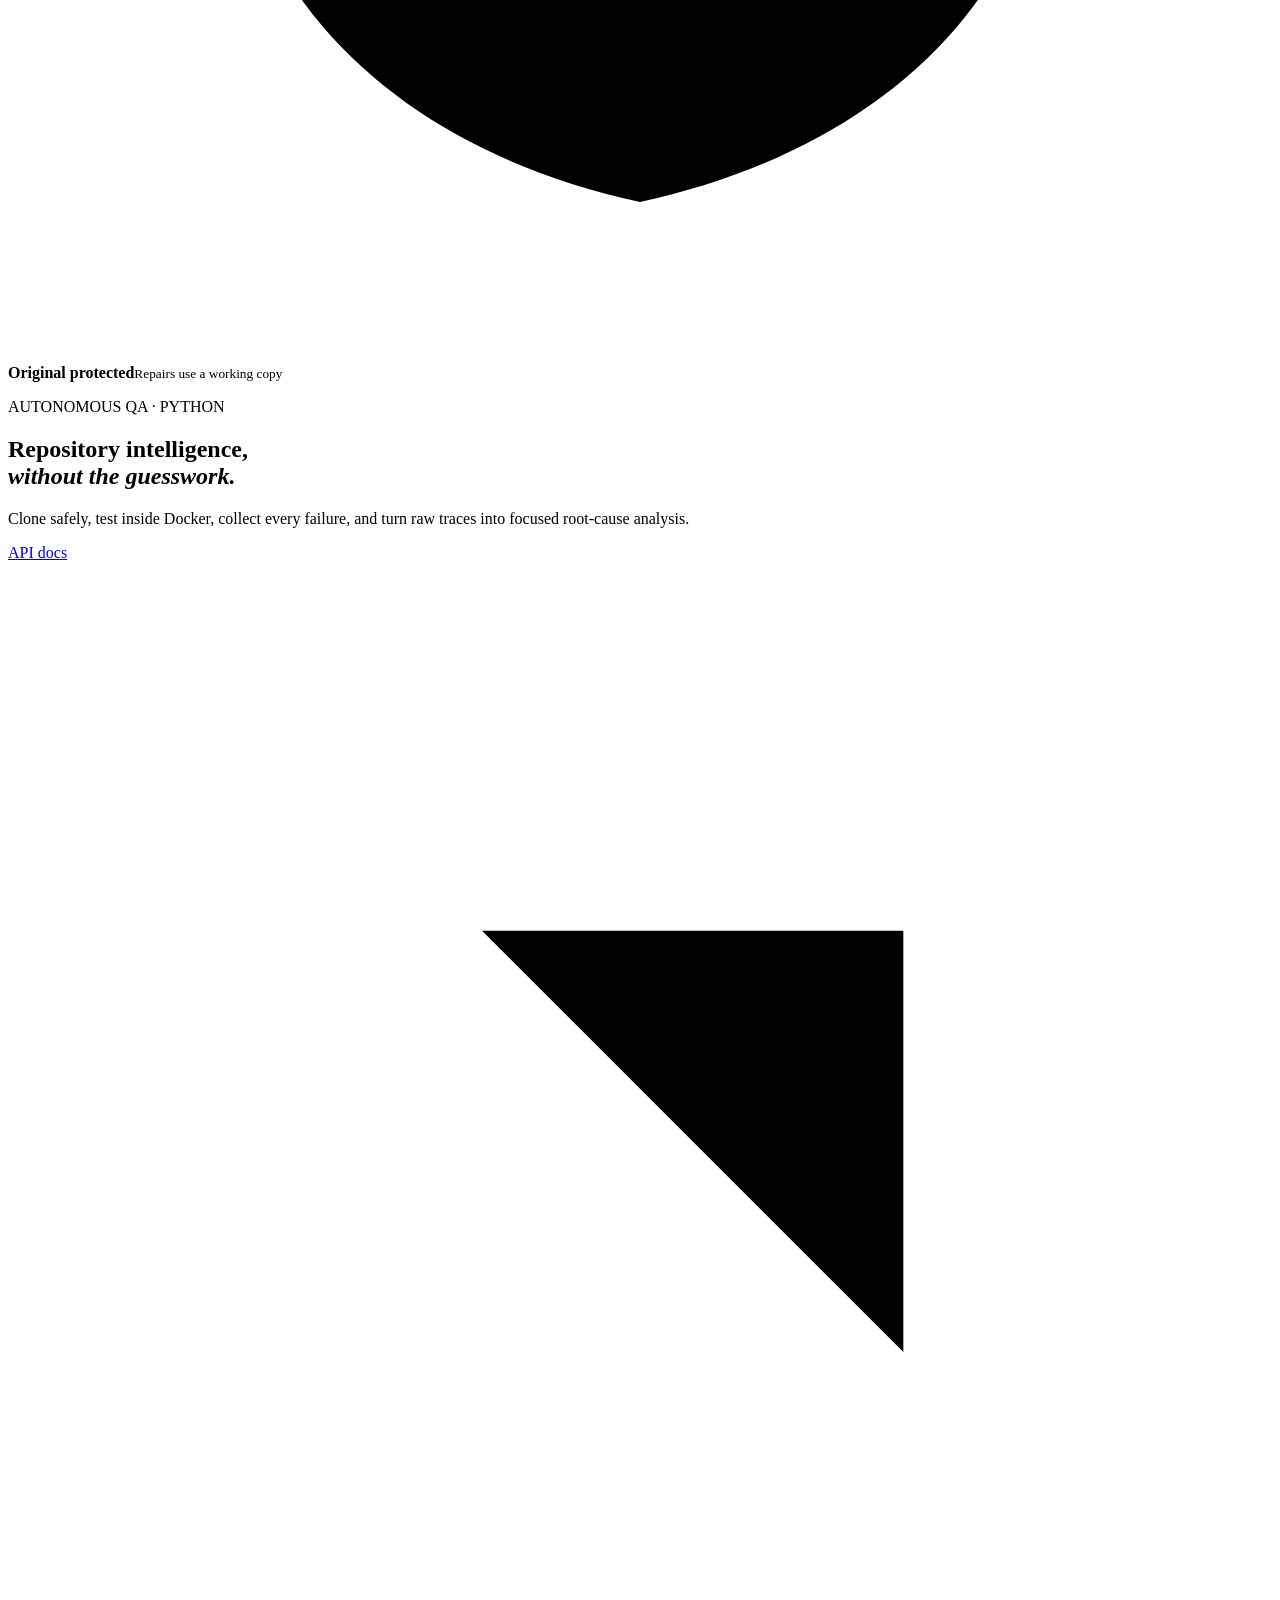
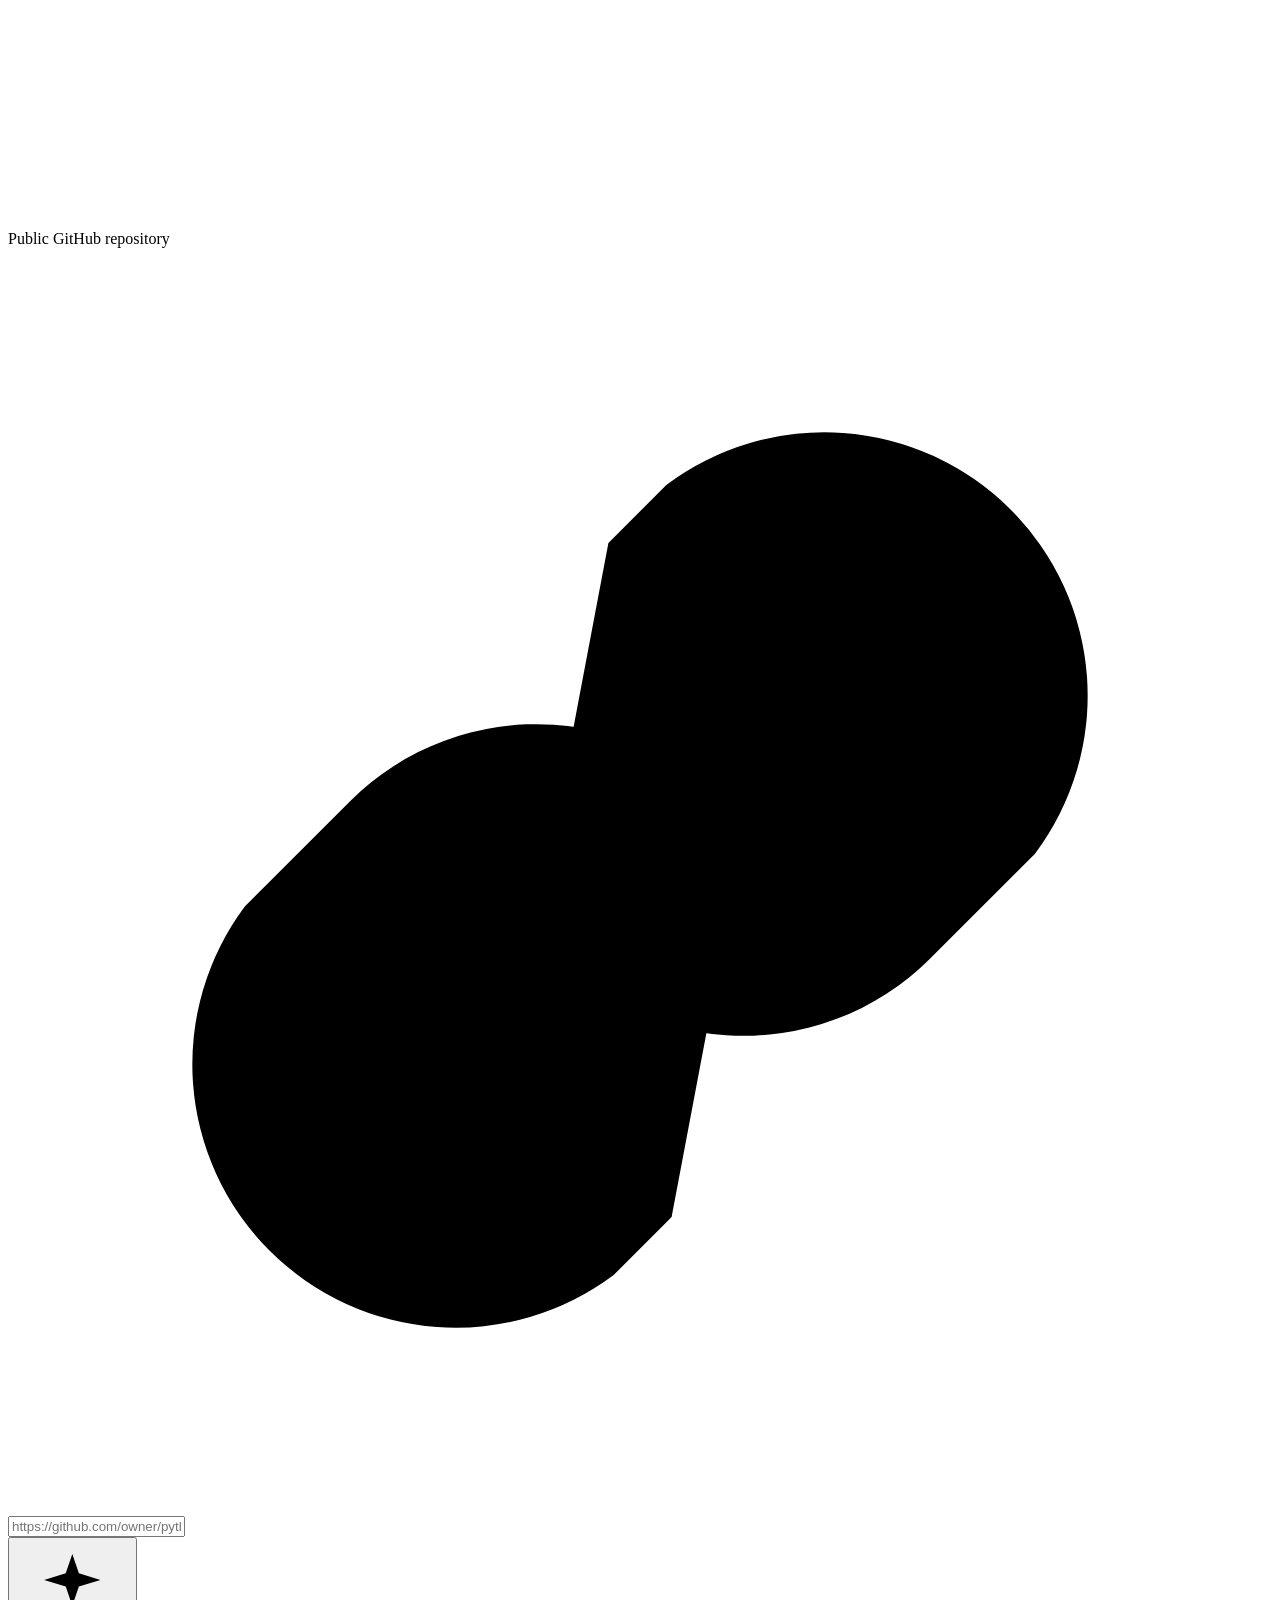
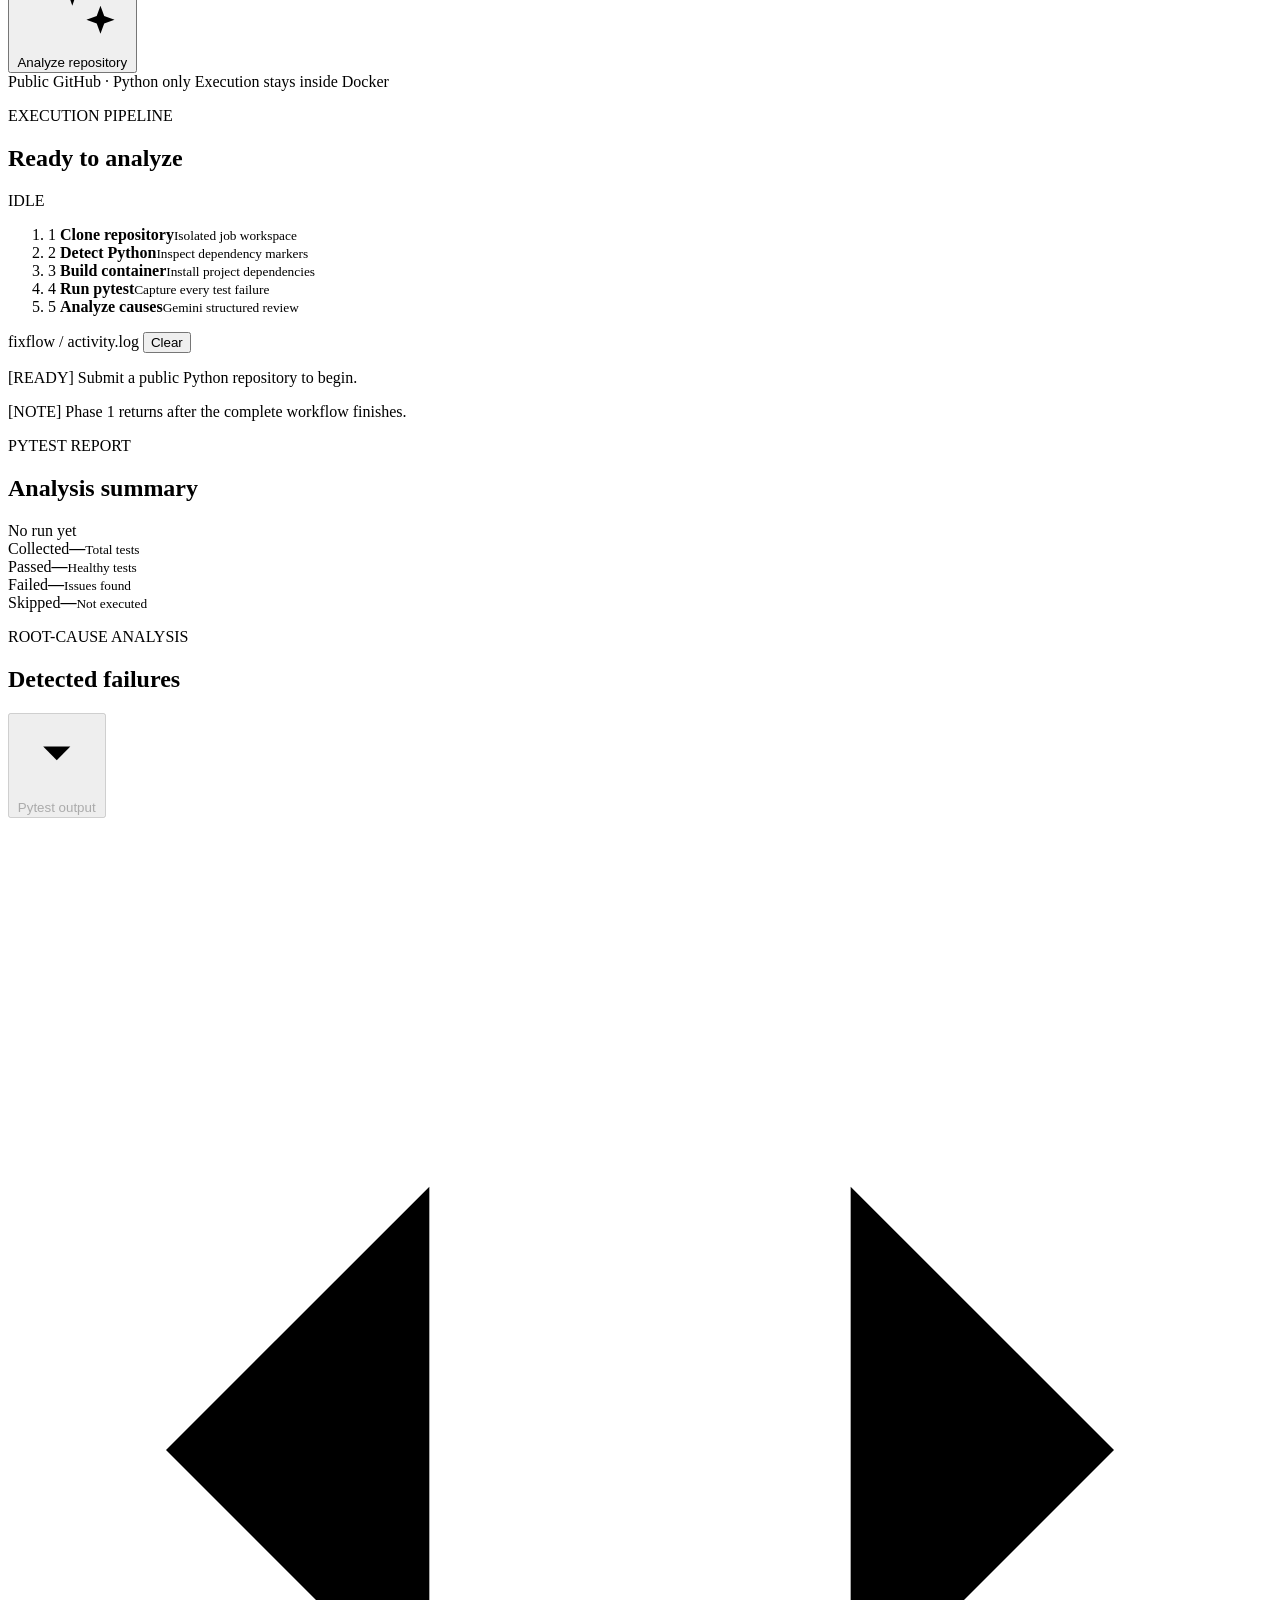
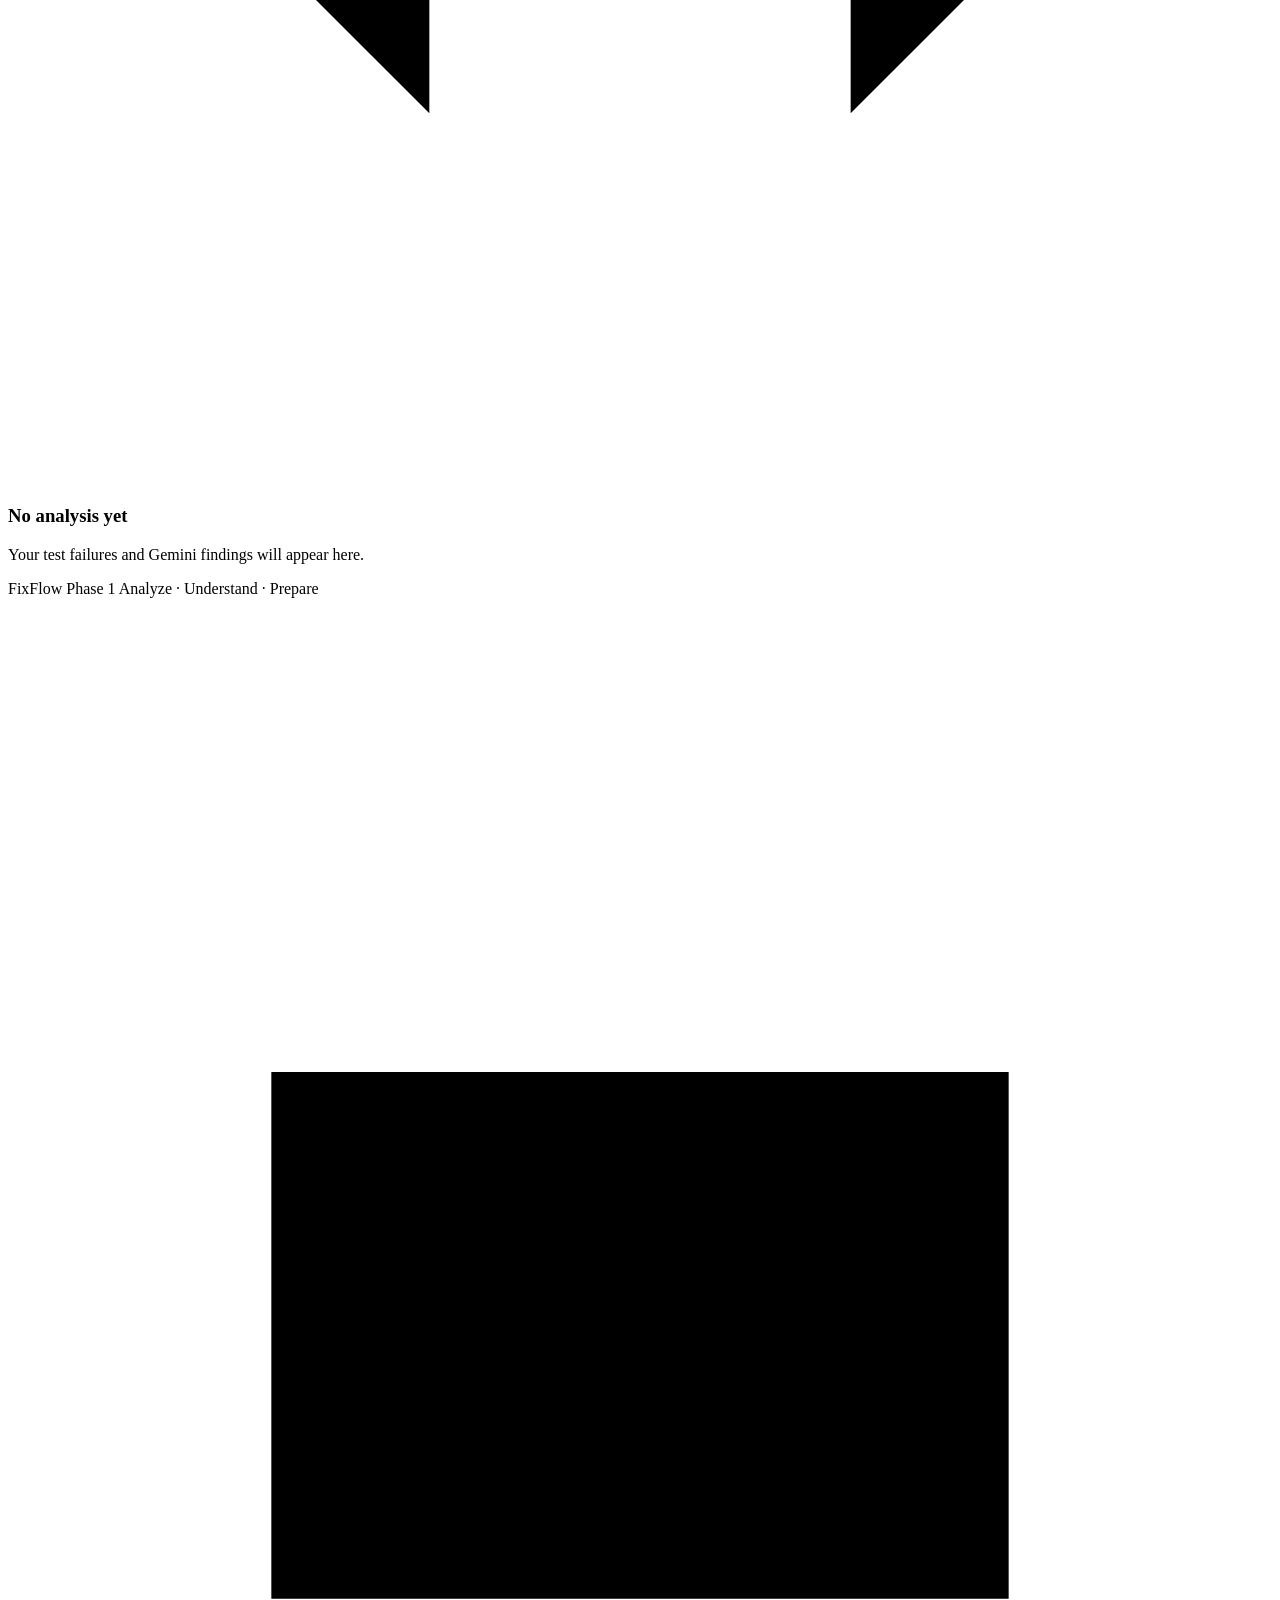
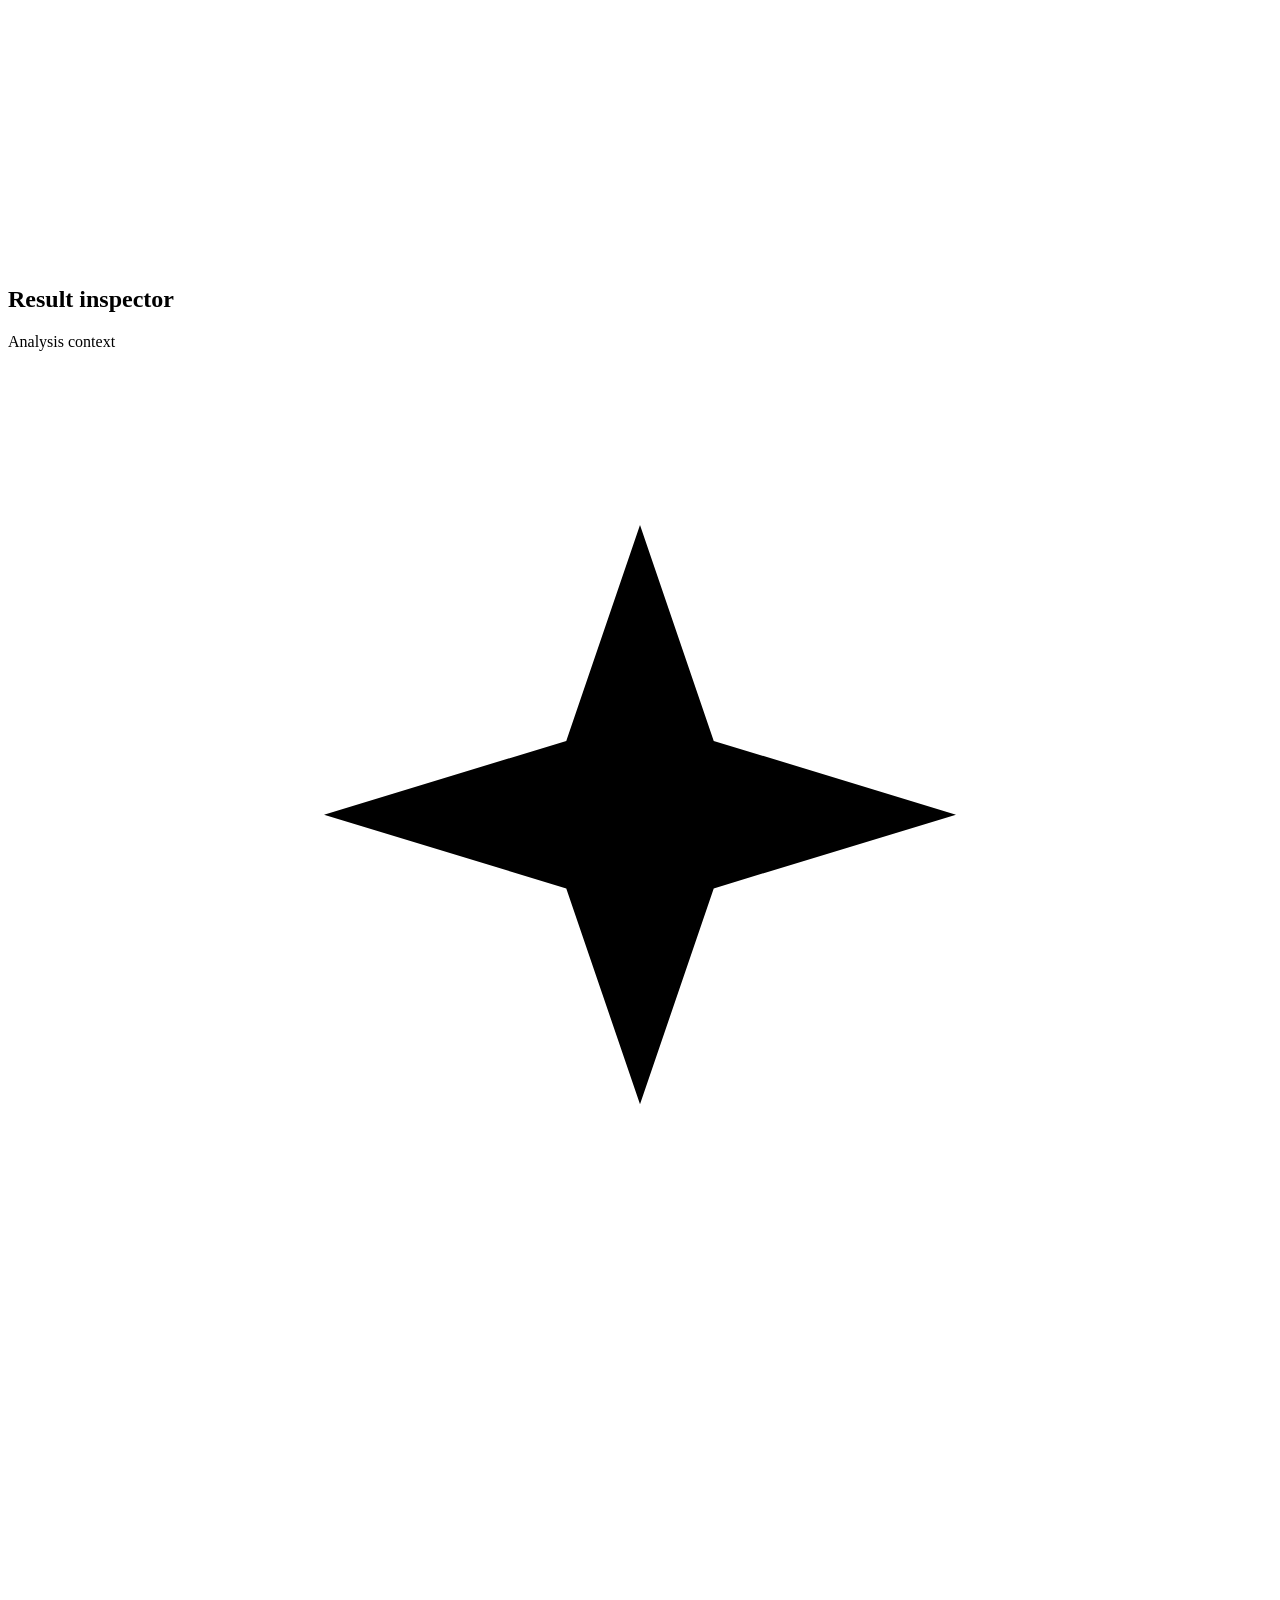
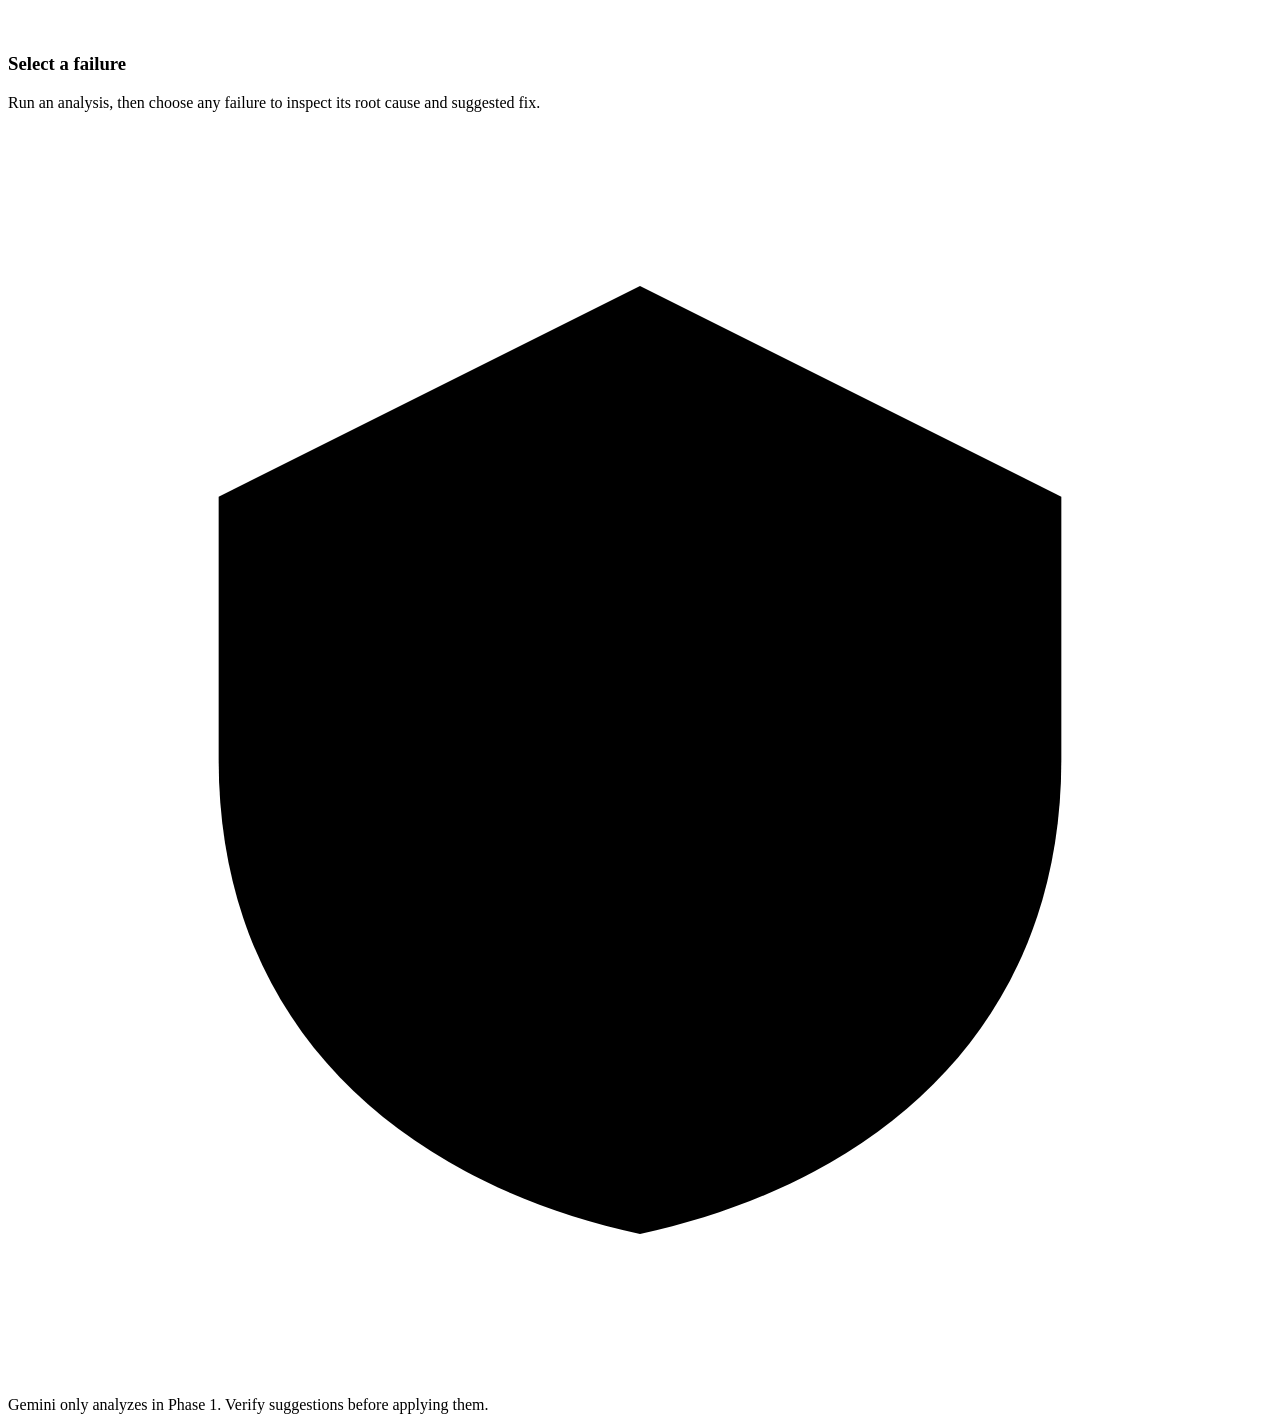
==== commit cf6624a4: "All Done" ====
--- a/frontend/index.html
+++ b/frontend/index.html
@@ -27,28 +27,22 @@
           <span class="brand-mark" aria-hidden="true">
             <svg viewBox="0 0 32 32"><path d="M12 9 6 16l6 7M20 9l6 7-6 7M18 6l-4 20" /></svg>
           </span>
-          <span class="brand-copy"><b>FixFlow</b><small>PHASE 1 · v0.1</small></span>
+          <span class="brand-copy"><b>FixFlow</b><small>SECURE CODE WORKSPACE</small></span>
         </a>
       </div>
 
       <div class="nav-label">Workspace</div>
       <ul class="nav-list">
         <li>
-          <a class="nav-link active" href="#dashboard">
+          <a class="nav-link active" href="/">
             <svg aria-hidden="true" viewBox="0 0 24 24"><path d="M4 13h7V4H4v9Zm0 7h7v-4H4v4Zm10 0h6v-9h-6v9Zm0-16v4h6V4h-6Z" /></svg>
-            <span>Dashboard</span>
+            <span>Repository QA</span>
           </a>
         </li>
         <li>
-          <a class="nav-link" href="#results">
-            <svg aria-hidden="true" viewBox="0 0 24 24"><path d="M5 20V10m7 10V4m7 16v-7" /></svg>
-            <span>Analysis report</span>
-          </a>
-        </li>
-        <li>
-          <a class="nav-link" href="/docs" target="_blank" rel="noreferrer">
-            <svg aria-hidden="true" viewBox="0 0 24 24"><path d="M7 3h8l4 4v14H7V3Zm8 0v5h4M10 12h6M10 16h6" /></svg>
-            <span>API reference</span>
+          <a id="file-analyzer-nav" class="nav-link" href="/file-analyzer">
+            <svg aria-hidden="true" viewBox="0 0 24 24"><path d="M6 3h8l4 4v14H6V3Zm8 0v5h4M9 12l-2 2 2 2m6-4 2 2-2 2m-2-6-2 8" /></svg>
+            <span>File Analyzer</span>
           </a>
         </li>
       </ul>
@@ -56,11 +50,11 @@
       <div class="sidebar-bottom">
         <div id="runtime-status" class="runtime-status">
           <i></i>
-          <span><b>Service ready</b><small>Waiting for repository</small></span>
+          <span><b>Service ready</b><small>Secure workspaces</small></span>
         </div>
         <div class="phase-note">
           <svg aria-hidden="true" viewBox="0 0 24 24"><path d="M12 3 4 7v5c0 5 3.4 8 8 9 4.6-1 8-4 8-9V7l-8-4Zm0 5v5m0 3h.01" /></svg>
-          <span><b>Analysis only</b><small>No files are modified</small></span>
+          <span><b>Original protected</b><small>Repairs use a working copy</small></span>
         </div>
       </div>
     </nav>
@@ -186,10 +180,14 @@
               <p class="section-kicker">ROOT-CAUSE ANALYSIS</p>
               <h2>Detected failures</h2>
             </div>
-            <button id="toggle-output" class="secondary-button" type="button" disabled>
-              <svg aria-hidden="true" viewBox="0 0 24 24"><path d="m8 9 4 4 4-4" /></svg>
-              Pytest output
-            </button>
+            <div class="result-actions">
+              <button id="fix-repository" class="primary-button" type="button" hidden><span>Fix Repository</span></button>
+              <a id="download-repository" class="secondary-button download-button" href="#" hidden>Download ZIP</a>
+              <button id="toggle-output" class="secondary-button" type="button" disabled>
+                <svg aria-hidden="true" viewBox="0 0 24 24"><path d="m8 9 4 4 4-4" /></svg>
+                Pytest output
+              </button>
+            </div>
           </div>
 
           <div id="result-message" class="empty-state">
@@ -202,6 +200,16 @@
 
           <div id="issues-list" class="issues-list"></div>
 
+          <section id="repository-repair-progress" class="repository-repair-progress panel" hidden aria-live="polite">
+            <div class="repair-progress-heading">
+              <div><p class="section-kicker">REPOSITORY REPAIR</p><h3 id="repair-progress-title">Ready to repair</h3></div>
+              <strong id="repair-progress-count">0 / 0</strong>
+            </div>
+            <div class="repair-progress-track"><span></span></div>
+            <div id="repair-progress-summary" class="repair-progress-summary"><span>0 fixed</span><span>0 already resolved</span><span>0 failed</span></div>
+            <ol id="repair-activity-feed" class="repair-activity-feed"></ol>
+          </section>
+
           <div id="pytest-output-panel" class="output-panel" hidden>
             <div class="output-toolbar">
               <span>Complete pytest output</span>
@@ -215,6 +223,87 @@
           <span>FixFlow Phase 1</span>
           <span>Analyze · Understand · Prepare</span>
         </footer>
+      </section>
+
+      <section id="file-analyzer" class="file-workspace" hidden>
+        <header class="file-page-header">
+          <div>
+            <p class="eyebrow">SINGLE-FILE REPAIR · PYTHON</p>
+            <h1>File Analyzer</h1>
+            <p>Inspect, understand, and safely repair one source file without executing it.</p>
+          </div>
+          <span id="file-state-badge" class="status-badge idle">NO FILE</span>
+        </header>
+
+        <section class="file-toolbar glass-panel">
+          <input id="file-input" type="file" accept=".py,text/x-python" hidden />
+          <button id="upload-file-button" class="secondary-button file-upload-button" type="button">
+            <svg aria-hidden="true" viewBox="0 0 24 24"><path d="M12 16V4m0 0L8 8m4-4 4 4M5 15v5h14v-5" /></svg>
+            Upload file
+          </button>
+          <div class="file-identity">
+            <strong id="file-name">No file selected</strong>
+            <small id="file-state-copy">Upload a Python file to begin</small>
+          </div>
+          <button id="analyze-file-button" class="primary-button" type="button" disabled>
+            <svg aria-hidden="true" viewBox="0 0 24 24"><path d="m12 3 1.4 4.1L18 8.5l-4.6 1.4L12 14l-1.4-4.1L6 8.5l4.6-1.4L12 3Z" /></svg>
+            <span>Analyze file</span>
+          </button>
+        </section>
+
+        <section class="code-panel panel">
+          <div class="code-panel-bar">
+            <div><i></i><i></i><i></i></div>
+            <span id="editor-filename">untitled.py</span>
+            <span>PYTHON · UTF-8</span>
+          </div>
+          <div id="code-editor" class="code-editor" aria-label="Python code editor">
+            <div id="editor-gutter" class="editor-gutter" aria-hidden="true"><span>1</span></div>
+            <div class="editor-code-area">
+              <div id="error-line-marker" class="error-line-marker" hidden></div>
+              <pre id="syntax-layer" class="syntax-layer" aria-hidden="true"><code></code></pre>
+              <textarea id="source-editor" aria-label="Source code" spellcheck="false" wrap="off" disabled placeholder="# Upload a Python file to begin"></textarea>
+            </div>
+          </div>
+          <div class="editor-status"><span id="cursor-position">Ln 1, Col 1</span><span>Spaces: 4</span></div>
+        </section>
+
+        <section class="file-findings">
+          <div class="issues-header file-issues-header">
+            <div>
+              <p class="section-kicker">STATIC + GEMINI REVIEW</p>
+              <h2>Detected issues</h2>
+            </div>
+            <strong id="file-issue-count">Not analyzed</strong>
+          </div>
+          <div id="file-empty-state" class="empty-state">
+            <span class="empty-state-icon">&lt;/&gt;</span>
+            <h3>Upload a Python file to begin</h3>
+            <p>Its contents will appear in the editor immediately.</p>
+          </div>
+          <div id="file-issues-list" class="file-issues-list"></div>
+          <div class="file-actions">
+            <button id="fix-file-button" class="primary-button" type="button" disabled>
+              <svg aria-hidden="true" viewBox="0 0 24 24"><path d="m14 6 4 4M4 20l3.5-.8L19 7.7a2.8 2.8 0 0 0-4-4L3.8 15.2 3 19l1 1Z" /></svg>
+              <span>Fix Now</span>
+            </button>
+            <button id="view-file-diff" class="secondary-button" type="button" hidden>View changes</button>
+            <a id="download-fixed-file" class="secondary-button download-button" href="#" hidden>Download fixed file</a>
+          </div>
+        </section>
+
+        <section id="repair-summary" class="repair-summary panel" hidden>
+          <div class="repair-metrics">
+            <div><span>Before</span><strong id="before-issues">—</strong></div>
+            <div><span>After</span><strong id="after-issues">—</strong></div>
+            <div><span>Resolved</span><strong id="fixed-issues">—</strong></div>
+            <div><span>Lines changed</span><strong id="changed-lines">—</strong></div>
+          </div>
+          <div id="file-diff-panel" class="file-diff-panel" hidden>
+            <div class="output-toolbar"><span>Validated unified diff</span><button id="copy-file-diff" type="button">Copy</button></div>
+            <pre id="file-diff"></pre>
+          </div>
+        </section>
       </section>
 
       <aside id="inspector" class="inspector">
@@ -240,6 +329,33 @@
           Gemini only analyzes in Phase 1. Verify suggestions before applying them.
         </div>
       </aside>
+
+      <aside id="file-chat" class="inspector file-chat" hidden>
+        <div class="inspector-header">
+          <div class="assistant-avatar">
+            <svg aria-hidden="true" viewBox="0 0 24 24"><path d="M9 3h6M12 3v3M5 9h14v10H5V9Zm4 4h.01M15 13h.01M9 17h6" /></svg>
+          </div>
+          <div><h2>FixFlow AI</h2><p><i></i> Analysis context · Active</p></div>
+        </div>
+        <div id="chat-messages" class="chat-messages" aria-live="polite">
+          <div class="chat-welcome">
+            <span>✦</span>
+            <h3>Ask about this file</h3>
+            <p>Analyze a file, then ask about findings, risky lines, or validated changes.</p>
+          </div>
+        </div>
+        <form id="file-chat-form" class="chat-composer">
+          <label for="chat-input" class="sr-only">Ask about this file</label>
+          <textarea id="chat-input" rows="2" maxlength="4000" placeholder="Ask about this file…" disabled></textarea>
+          <button id="chat-send" class="icon-button" type="submit" disabled aria-label="Send message">
+            <svg aria-hidden="true" viewBox="0 0 24 24"><path d="m4 4 17 8-17 8 3-8-3-8Zm3 8h14" /></svg>
+          </button>
+        </form>
+        <div class="inspector-footnote">
+          <svg aria-hidden="true" viewBox="0 0 24 24"><path d="M12 3 4 7v5c0 5 3.4 8 8 9 4.6-1 8-4 8-9V7l-8-4Z" /></svg>
+          Chat is read-only. All changes go through Fix Now and validation.
+        </div>
+      </aside>
     </main>
 
     <div id="toast" class="toast" role="status" aria-live="polite"></div>
@@ -255,10 +371,9 @@
           <p class="issue-location"></p>
           <p class="issue-summary"></p>
         </div>
-        <button class="view-issue" type="button">
-          Inspect
-          <svg aria-hidden="true" viewBox="0 0 24 24"><path d="m9 6 6 6-6 6" /></svg>
-        </button>
+        <div class="issue-actions">
+          <button class="view-issue" type="button">View Code</button>
+        </div>
       </article>
     </template>
 
